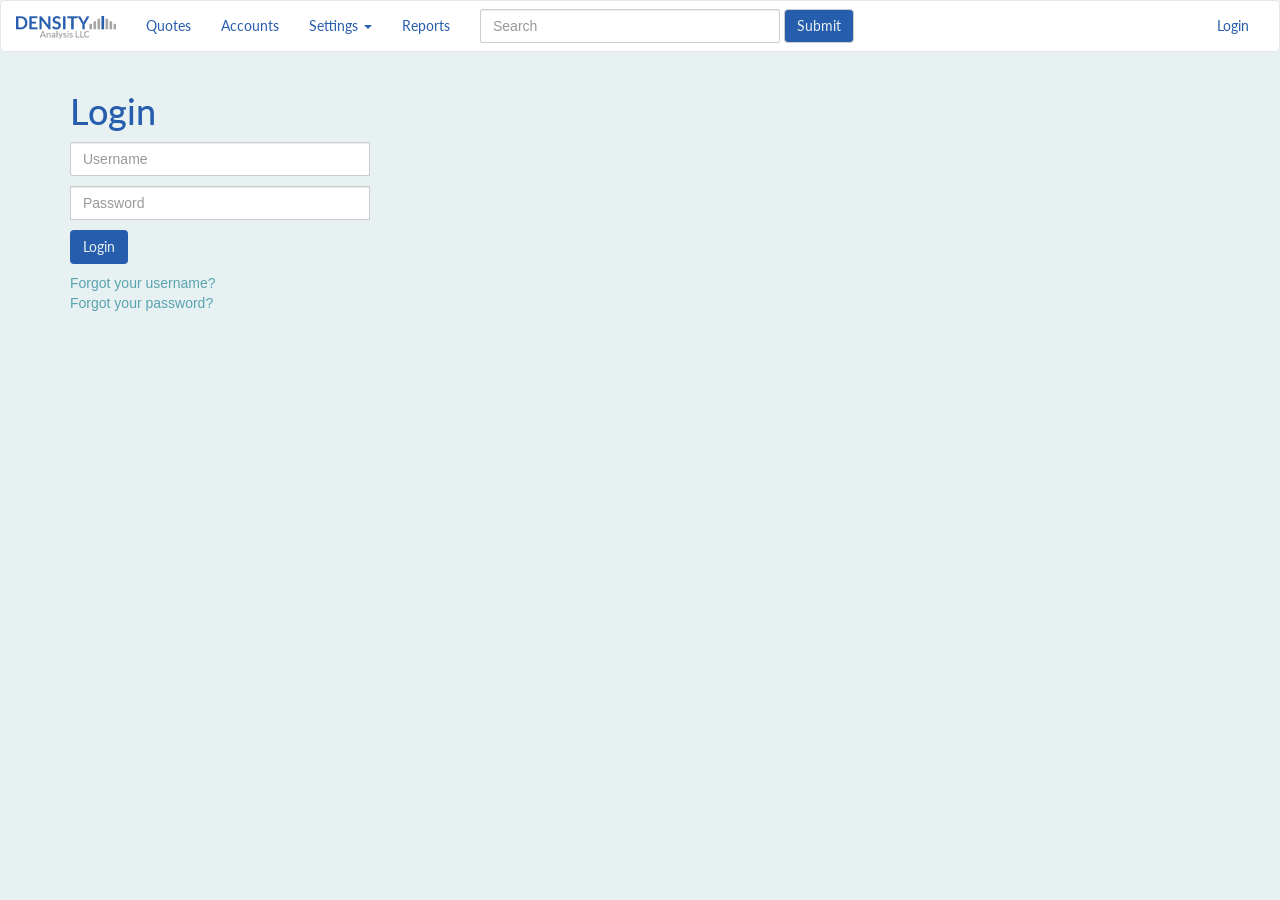
==== app/index.html @ 7e4b3286 "login form added" ====
<!DOCTYPE html>
<html>
<head>
  <title>Density - templates</title>
  <link rel="stylesheet" type="text/css" href="css/normalize.css">
  <link rel="stylesheet" type="text/css" href="css/main.css">
  <link rel="stylesheet" type="text/css" href="https://fonts.googleapis.com/css?family=Lato:400,700,900,300">
</head>
<body>

<!-- THIS IS YOUR NAVBAR -->

<nav class="navbar navbar-default">
  <div class="container-fluid">
    <!-- Brand and toggle get grouped for better mobile display -->
    <div class="navbar-header">
      <button type="button" class="navbar-toggle collapsed" data-toggle="collapse" data-target="#bs-example-navbar-collapse-1" aria-expanded="false">
        <span class="sr-only">Toggle navigation</span>
        <span class="icon-bar"></span>
        <span class="icon-bar"></span>
        <span class="icon-bar"></span>
      </button>
      <a class="navbar-brand" href="#"><img src="images/density-logo.png"></a>
    </div>

    <!-- Collect the nav links, forms, and other content for toggling -->
    <div class="collapse navbar-collapse" id="bs-example-navbar-collapse-1">
      <ul class="nav navbar-nav">
        <li><a href="/startquote/">Quotes</a></li>
        <li><a href="#">Accounts</a></li>
        <li class="dropdown">
          <a href="#" class="dropdown-toggle" data-toggle="dropdown" role="button" aria-haspopup="true" aria-expanded="false">Settings <span class="caret"></span></a>
          <ul class="dropdown-menu">
            <li><a href="/agency_select/">Agency Profiles</a></li>
            <li><a href="/carrier_select/">Carrier Profiles</a></li>
            <li class="divider"></li>
            <li><a href="/rate_select/0">Rate Tables</a></li>
            <li class="divider"></li>
            <li><a href="/state_select/">State Settings</a></li>
          </ul>
        </li>
        <li><a href="/reports/">Reports</a></li>
      </ul>
      <form class="navbar-form navbar-left" role="search">
        <div class="form-group">
          <input type="text" class="form-control" placeholder="Search">
        </div>
        <button type="submit" class="btn btn-default">Submit</button>
      </form>
      <ul class="nav navbar-nav navbar-right">
        <li><a href="/profile/"></a></li>
        <li><a href="/logout/">Login</a></li>
      </ul>
    </div><!-- /.navbar-collapse -->
  </div><!-- /.container-fluid -->
</nav>

<div class="container">

  <!-- LOGIN FORM -->
  <h1>Login</h1>
  <form class="input-group login">
    <input type="text" class="form-control" placeholder="Username">
    <input type="text" class="form-control" placeholder="Password">
    <button class="btn">Login</button>
    <br>
    <a href="/email_username/">Forgot your username?</a>
    <br>
    <a href="/password_reset/">Forgot your password?</a>
  </form>

</div>

  <script src="js/main.js"></script>
</body>
</html>
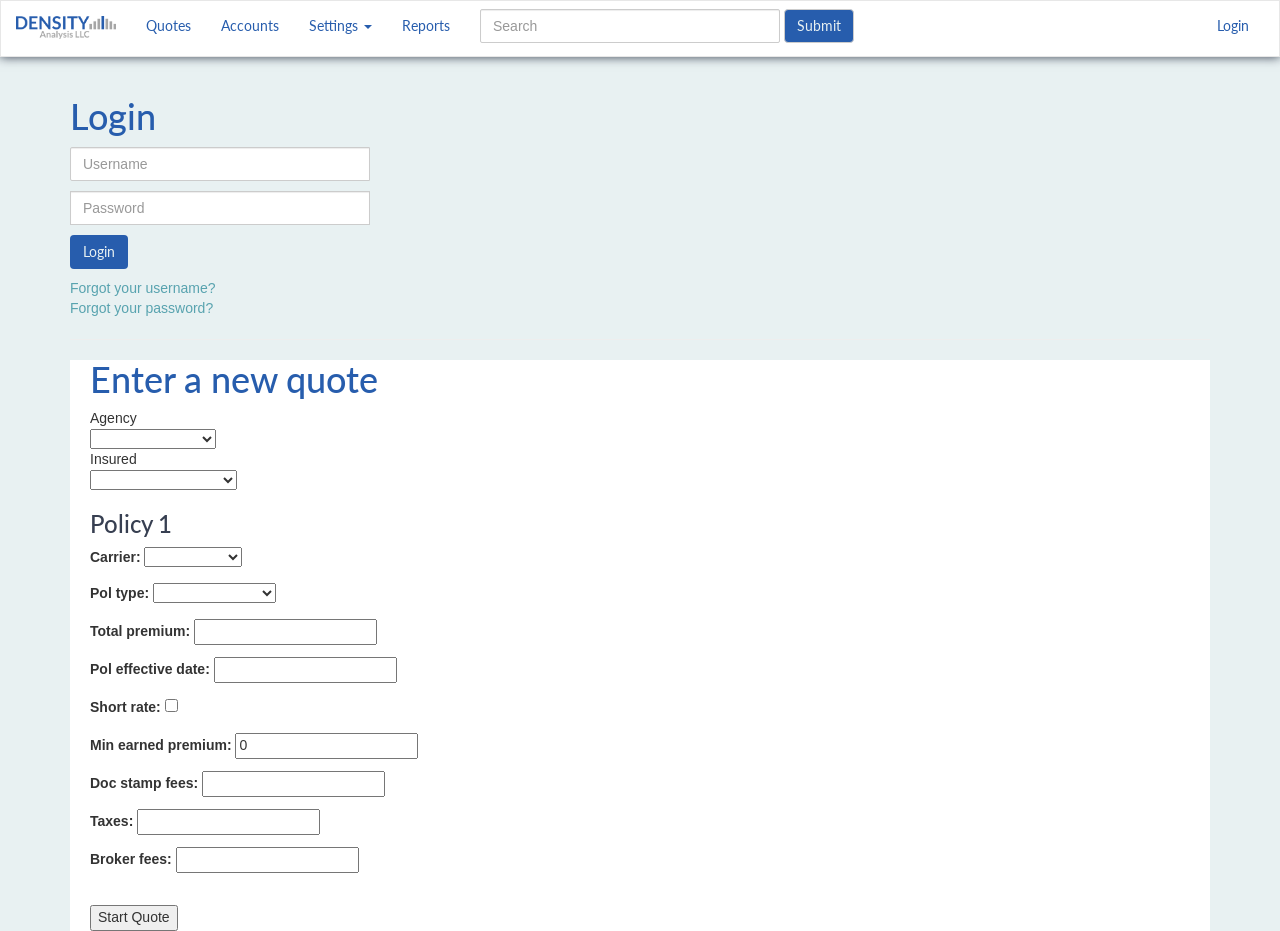
==== commit 7430cb2d: "working on new quote form" ====
--- a/app/index.html
+++ b/app/index.html
@@ -69,6 +69,62 @@
     <a href="/password_reset/">Forgot your password?</a>
   </form>
 
+  <hr>
+
+  <!-- NEW QUOTE FORM -->
+  <div class="form-background">
+    <h1>Enter a new quote</h1>
+<form method="POST" class="input-group new-quote">
+  <input type="hidden" name="csrfmiddlewaretoken" value="s3PNw1mniJVL12Qv9h6r1OoAvRdKr3mM" />
+
+  <div>
+    Agency
+    <br>
+    <select id="id_agency" name="agency" onchange="ajaxSearch();">
+      <option value="" selected="selected"></option>
+      <option value="1">ABC Insurance</option>
+      <option value="2">Albo&#39;s Insurance</option>
+    </select>
+  </div>
+
+  <div>
+    Insured
+    <br>
+    <select id="id_insured" name="insured">
+      <option value="" selected="selected"></option>
+      <option value="1">AAA Locksmith LLC</option>
+    </select>
+  </div>
+
+  <div>
+    <h3>Policy 1</h3>
+    <p><label for="id_carrier">Carrier:</label> 
+    <select id="id_carrier" name="carrier">
+    <option value="" selected="selected"></option>
+    <option value="1">Carrier ABC</option>
+    <option value="2">Carrier XYZ</option>
+  </select></p>
+<p><label for="id_pol_type">Pol type:</label> <select id="id_pol_type" name="pol_type">
+<option value="" selected="selected"></option>
+<option value="1">Cargo</option>
+<option value="2">Windstorm</option>
+<option value="3">Truckers Auto</option>
+<option value="4">General Liability</option>
+</select></p>
+<p><label for="id_total_premium">Total premium:</label> <input id="id_total_premium" name="total_premium" step="0.01" type="number" /></p>
+<p><label for="id_pol_effective_date">Pol effective date:</label> <input id="id_pol_effective_date" name="pol_effective_date" type="text" /></p>
+<p><label for="id_short_rate">Short rate:</label> <input id="id_short_rate" name="short_rate" type="checkbox" /></p>
+<p><label for="id_min_earned_premium">Min earned premium:</label> <input id="id_min_earned_premium" name="min_earned_premium" step="0.01" type="number" value="0" /></p>
+<p><label for="id_doc_stamp_fees">Doc stamp fees:</label> <input id="id_doc_stamp_fees" name="doc_stamp_fees" step="0.01" type="number" /></p>
+<p><label for="id_taxes">Taxes:</label> <input id="id_taxes" name="taxes" step="0.01" type="number" /></p>
+<p><label for="id_broker_fees">Broker fees:</label> <input id="id_broker_fees" name="broker_fees" step="0.01" type="number" /></p>
+  </div>
+  <br>
+  <div>
+    <input type="submit" name="start_quote" id="submit" value="Start Quote" >
+  </div>
+</form>
+  </div>
 </div>
 
   <script src="js/main.js"></script>
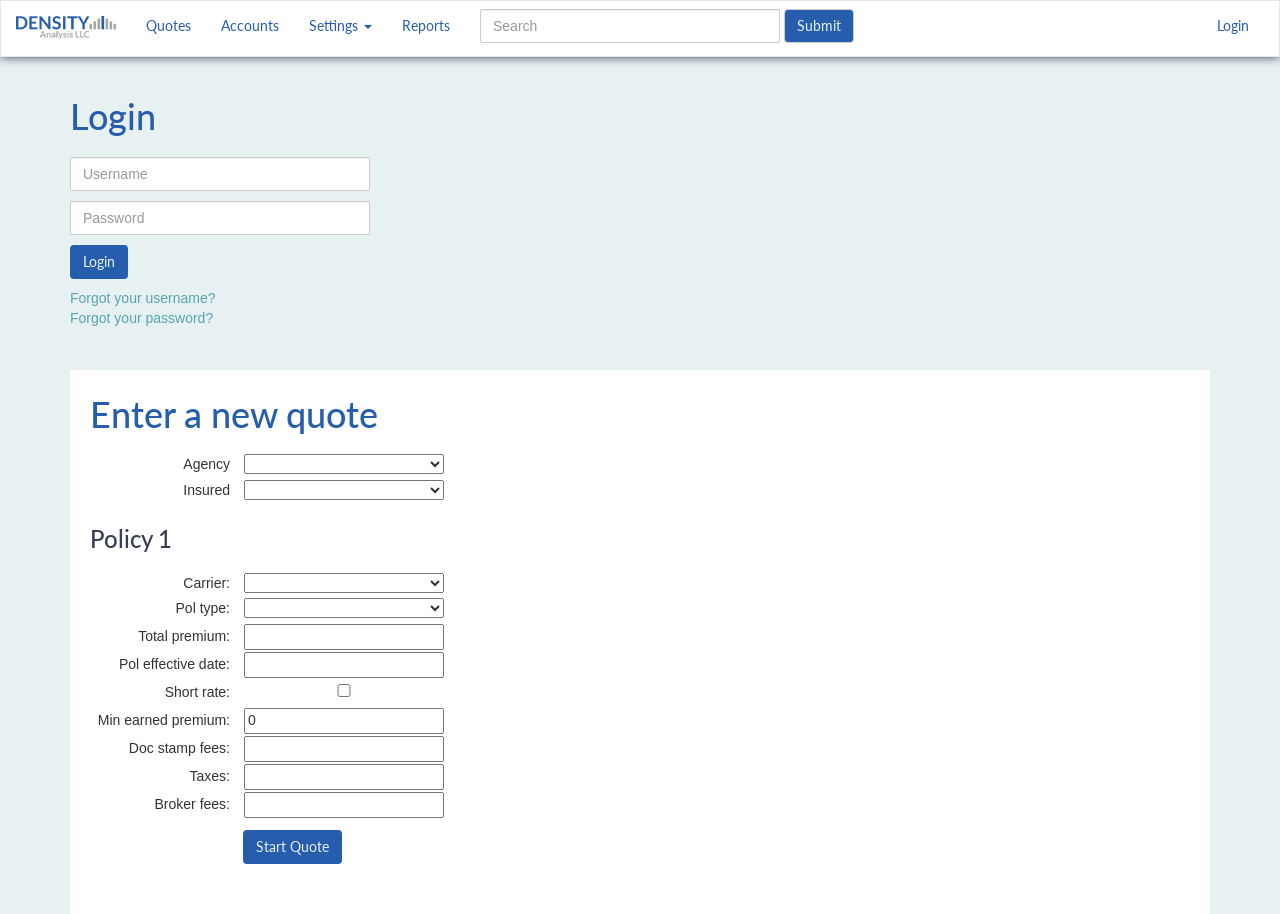
==== commit 801c29de: "new quote form added" ====
--- a/app/index.html
+++ b/app/index.html
@@ -73,59 +73,78 @@
 
   <!-- NEW QUOTE FORM -->
   <div class="form-background">
+
     <h1>Enter a new quote</h1>
-<form method="POST" class="input-group new-quote">
-  <input type="hidden" name="csrfmiddlewaretoken" value="s3PNw1mniJVL12Qv9h6r1OoAvRdKr3mM" />
 
-  <div>
-    Agency
-    <br>
-    <select id="id_agency" name="agency" onchange="ajaxSearch();">
-      <option value="" selected="selected"></option>
-      <option value="1">ABC Insurance</option>
-      <option value="2">Albo&#39;s Insurance</option>
-    </select>
-  </div>
+    <form method="POST" class="input-group new-quote">
 
-  <div>
-    Insured
-    <br>
-    <select id="id_insured" name="insured">
-      <option value="" selected="selected"></option>
-      <option value="1">AAA Locksmith LLC</option>
-    </select>
-  </div>
+      <div class="form-inputs">
 
-  <div>
-    <h3>Policy 1</h3>
-    <p><label for="id_carrier">Carrier:</label> 
-    <select id="id_carrier" name="carrier">
-    <option value="" selected="selected"></option>
-    <option value="1">Carrier ABC</option>
-    <option value="2">Carrier XYZ</option>
-  </select></p>
-<p><label for="id_pol_type">Pol type:</label> <select id="id_pol_type" name="pol_type">
-<option value="" selected="selected"></option>
-<option value="1">Cargo</option>
-<option value="2">Windstorm</option>
-<option value="3">Truckers Auto</option>
-<option value="4">General Liability</option>
-</select></p>
-<p><label for="id_total_premium">Total premium:</label> <input id="id_total_premium" name="total_premium" step="0.01" type="number" /></p>
-<p><label for="id_pol_effective_date">Pol effective date:</label> <input id="id_pol_effective_date" name="pol_effective_date" type="text" /></p>
-<p><label for="id_short_rate">Short rate:</label> <input id="id_short_rate" name="short_rate" type="checkbox" /></p>
-<p><label for="id_min_earned_premium">Min earned premium:</label> <input id="id_min_earned_premium" name="min_earned_premium" step="0.01" type="number" value="0" /></p>
-<p><label for="id_doc_stamp_fees">Doc stamp fees:</label> <input id="id_doc_stamp_fees" name="doc_stamp_fees" step="0.01" type="number" /></p>
-<p><label for="id_taxes">Taxes:</label> <input id="id_taxes" name="taxes" step="0.01" type="number" /></p>
-<p><label for="id_broker_fees">Broker fees:</label> <input id="id_broker_fees" name="broker_fees" step="0.01" type="number" /></p>
-  </div>
-  <br>
-  <div>
-    <input type="submit" name="start_quote" id="submit" value="Start Quote" >
-  </div>
-</form>
-  </div>
-</div>
+      <input type="hidden" name="csrfmiddlewaretoken" value="s3PNw1mniJVL12Qv9h6r1OoAvRdKr3mM" />
+
+      <label for="id_agency" class="input-left">Agency</label>
+      <select id="id_agency" name="agency" onchange="ajaxSearch();" class="input-right">
+        <option value="" selected="selected"></option>
+        <option value="1">ABC Insurance</option>
+        <option value="2">Albo&#39;s Insurance</option>
+      </select>
+
+      <label for="id_insured" class="input-left">Insured</label>
+      <select id="id_insured" name="insured" class="input-right">
+        <option value="" selected="selected"></option>
+        <option value="1">AAA Locksmith LLC</option>
+      </select>
+
+        <h3>Policy 1</h3>
+
+        <label for="id_carrier" class="input-left">Carrier:</label>
+        <select id="id_carrier" name="carrier" class="input-right">
+          <option value="" selected="selected"></option>
+          <option value="1">Carrier ABC</option>
+          <option value="2">Carrier XYZ</option>
+        </select>
+
+        <label for="id_pol_type" class="input-left">Pol type:</label>
+        <select id="id_pol_type" name="pol_type" class="input-right">
+          <option value="" selected="selected"></option>
+          <option value="1">Cargo</option>
+          <option value="2">Windstorm</option>
+          <option value="3">Truckers Auto</option>
+          <option value="4">General Liability</option>
+        </select>
+
+        <label for="id_total_premium" class="input-left">Total premium:</label>
+        <input id="id_total_premium" name="total_premium" step="0.01" type="number" class="input-right"/>
+
+        <label for="id_pol_effective_date" class="input-left">Pol effective date:</label> 
+        <input id="id_pol_effective_date" name="pol_effective_date" type="text" class="input-right"/>
+
+        <label for="id_short_rate" class="input-left">Short rate:</label> 
+        <input id="id_short_rate" name="short_rate" type="checkbox" class="input-right"/>
+
+        <label for="id_min_earned_premium" class="input-left">Min earned premium:</label> 
+        <input id="id_min_earned_premium" name="min_earned_premium" step="0.01" type="number" value="0" class="input-right"/>
+
+        <label for="id_doc_stamp_fees" class="input-left">Doc stamp fees:</label> 
+        <input id="id_doc_stamp_fees" name="doc_stamp_fees" step="0.01" type="number" class="input-right"/>
+
+        <label for="id_taxes" class="input-left">Taxes:</label> 
+        <input id="id_taxes" name="taxes" step="0.01" type="number" class="input-right"/> 
+
+        <label for="id_broker_fees" class="input-left">Broker fees:</label> 
+        <input id="id_broker_fees" name="broker_fees" step="0.01" type="number" class="input-right"/> 
+
+      </div>
+
+      <div class="form-submit">
+        <button type="submit" name="start_quote" id="submit" class="btn">Start Quote</button>
+      </div>
+
+    </form> <!-- NEW QUOTE FORM -->
+
+  </div> <!-- FORM BACKGROUND -->
+
+</div> <!-- CONTAINER -->
 
   <script src="js/main.js"></script>
 </body>
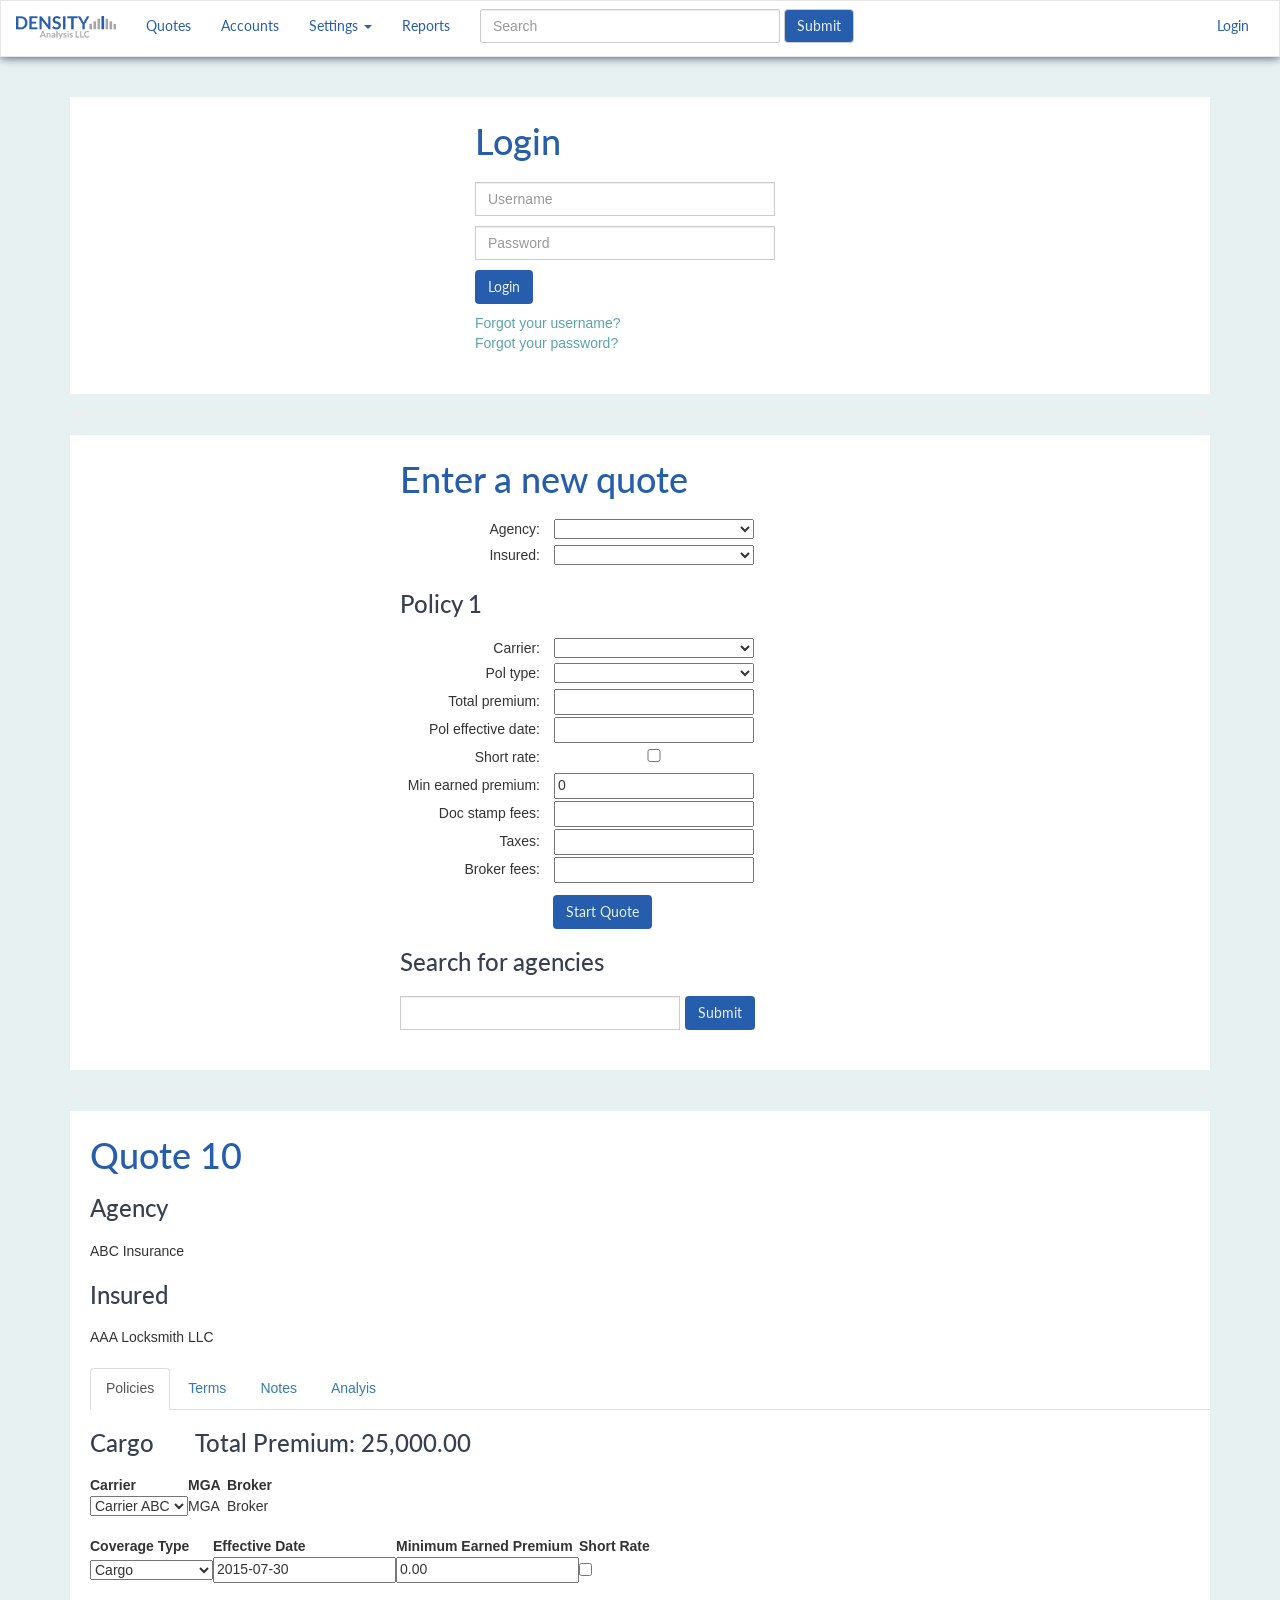
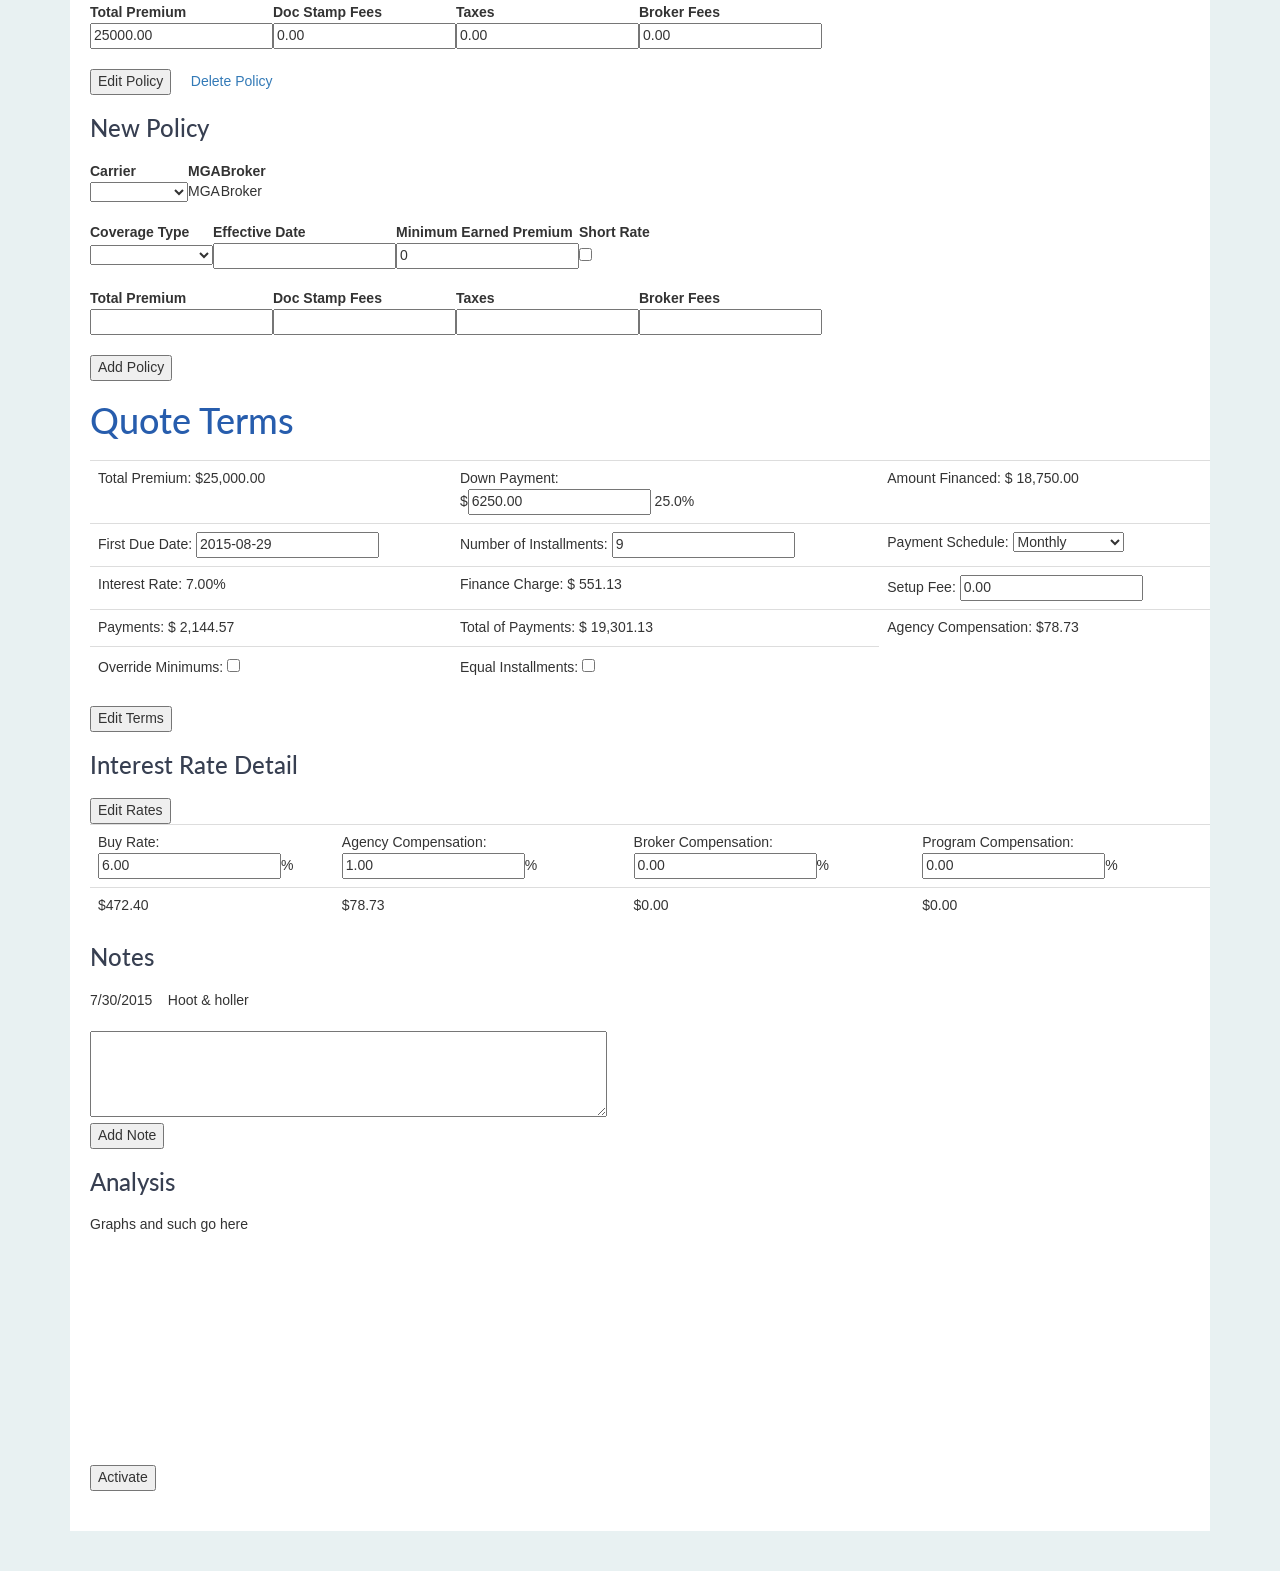
==== commit 796ca496: "working on refactoring Quote Terms" ====
--- a/app/index.html
+++ b/app/index.html
@@ -58,38 +58,40 @@
 <div class="container">
 
   <!-- LOGIN FORM -->
-  <h1>Login</h1>
-  <form class="input-group login">
-    <input type="text" class="form-control" placeholder="Username">
-    <input type="text" class="form-control" placeholder="Password">
-    <button class="btn">Login</button>
-    <br>
-    <a href="/email_username/">Forgot your username?</a>
-    <br>
-    <a href="/password_reset/">Forgot your password?</a>
-  </form>
-
-  <hr>
+  <div class="form-background">
+    <form class="input-group login">
+      <h1>Login</h1>
+      <input type="text" class="form-control" placeholder="Username">
+      <input type="text" class="form-control" placeholder="Password">
+      <button class="btn">Login</button>
+      <br>
+      <a href="/email_username/">Forgot your username?</a>
+      <br>
+      <a href="/password_reset/">Forgot your password?</a>
+    </form>
+  </div>
+
+  <hr> <!-- this is seperating each template -->
 
   <!-- NEW QUOTE FORM -->
   <div class="form-background">
 
-    <h1>Enter a new quote</h1>
-
     <form method="POST" class="input-group new-quote">
 
+      <h1>Enter a new quote</h1>
+
       <div class="form-inputs">
 
       <input type="hidden" name="csrfmiddlewaretoken" value="s3PNw1mniJVL12Qv9h6r1OoAvRdKr3mM" />
 
-      <label for="id_agency" class="input-left">Agency</label>
+      <label for="id_agency" class="input-left">Agency:</label>
       <select id="id_agency" name="agency" onchange="ajaxSearch();" class="input-right">
         <option value="" selected="selected"></option>
         <option value="1">ABC Insurance</option>
         <option value="2">Albo&#39;s Insurance</option>
       </select>
 
-      <label for="id_insured" class="input-left">Insured</label>
+      <label for="id_insured" class="input-left">Insured:</label>
       <select id="id_insured" name="insured" class="input-right">
         <option value="" selected="selected"></option>
         <option value="1">AAA Locksmith LLC</option>
@@ -140,10 +142,297 @@
         <button type="submit" name="start_quote" id="submit" class="btn">Start Quote</button>
       </div>
 
+      <h3>Search for agencies</h3>
+
+      <input type="text" name="search" id="txtSearch" onkeyup="searchOpen()" class="form-control"/>
+      <button type="submit" class="btn">Submit</button>
+
     </form> <!-- NEW QUOTE FORM -->
 
   </div> <!-- FORM BACKGROUND -->
 
+  <hr> <!-- this is seperating each template -->
+
+  <!-- QUOTE TERMS -->
+  <div class="form-background">
+    <h1>Quote 10</h1>
+
+    <h3>Agency</h3>
+    ABC Insurance
+
+    <h3>Insured</h3>
+    AAA Locksmith LLC
+    <br>
+    <br>
+
+    <ul class="nav nav-tabs">
+      <li role="presentation" class="active"><a href="#policies">Policies</a></li>
+      <li role="presentation"><a href="#terms">Terms</a></li>
+      <li role="presentation"><a href="#notes">Notes</a></li>
+      <li role="presentation"><a href="#analysis">Analyis</a></li>
+    </ul>
+
+    <div id="tabs">
+      <div id="policies">
+        <div id="accordion">
+          <h3> Cargo &nbsp &nbsp &nbsp Total Premium: 25,000.00 </h3>
+            <div>
+              <form method="POST">
+                <table>
+                  <tr>
+                    <input type="hidden" name="csrfmiddlewaretoken" value="s3PNw1mniJVL12Qv9h6r1OoAvRdKr3mM" />
+                    <th> Carrier </th>
+                    <th> MGA </th>
+                    <th> Broker </th>
+                  </tr>
+                  <tr>
+                    <td>
+                      <select id="id_carrier" name="carrier">
+                        <option value=""></option>  
+                        <option value="1" selected="selected">Carrier ABC</option>
+                        <option value="2">Carrier XYZ</option>
+                      </select>
+                    </td>
+                    <td>MGA &nbsp </td>
+                    <td>Broker</td>
+                  </tr>
+                </table>
+                <br>
+                <table>
+                  <tr>
+                    <th> Coverage Type </th>
+                    <th> Effective Date </th>
+                    <th> Minimum Earned Premium </th>
+                    <th> Short Rate </th>
+                  </tr>
+                  <tr>
+                    <td><select id="id_pol_type" name="pol_type">
+<option value=""></option>
+<option value="1" selected="selected">Cargo</option>
+<option value="2">Windstorm</option>
+<option value="3">Truckers Auto</option>
+<option value="4">General Liability</option>
+</select></td>
+                    <td><input id="id_pol_effective_date" name="pol_effective_date" type="text" value="2015-07-30" /></td>
+                    <td><input id="id_min_earned_premium" name="min_earned_premium" step="0.01" type="number" value="0.00" /></td>
+                    <td><input id="id_short_rate" name="short_rate" type="checkbox" /></td>
+                  </tr>
+                </table>
+                <br>
+                <table>
+                  <tr>
+                    <th> Total Premium </th>
+                    <th> Doc Stamp Fees </th>
+                    <th> Taxes </th>
+                    <th> Broker Fees </th>
+                    <th></th>
+                    <th></th>
+                  </tr> <!--
+                  <tr>
+                    <td><input type='input' name='total_premium' value='25,000.00' /></td>
+                    <td><input type='input' name='doc_stamp_fees' value='0.00' /></td>
+                    <td><input type='input' name='taxes' value='0.00' /></td>
+                    <td><input type='input' name='broker_fees' value='0.00' /></td>
+                  </tr> -->
+                  <tr>
+                    <td><input id="id_total_premium" name="total_premium" step="0.01" type="number" value="25000.00" /></td>
+                    <td><input id="id_doc_stamp_fees" name="doc_stamp_fees" step="0.01" type="number" value="0.00" /></td>
+                    <td><input id="id_taxes" name="taxes" step="0.01" type="number" value="0.00" /></td>
+                    <td><input id="id_broker_fees" name="broker_fees" step="0.01" type="number" value="0.00" /></td>
+                  </tr>
+                </table>
+                <br>
+                <table>
+                  <tr>
+                    <td><input type="hidden" name="current_policy" id="current_policy" value="12" /></td>
+                    <td><input type="submit" name="submit" value="Edit Policy" /></td>
+                    <td> &nbsp &nbsp &nbsp </td>
+                  <td><a href="% url "policy_delete" item_id=policy.id %">Delete Policy</a></td>
+                  </tr>
+                </table>
+                </form>
+                </div>
+                
+              
+            
+          
+        
+      
+
+      <h3> New Policy </h3>
+      <div>
+      <form method="POST">
+      <table>
+        <tr>
+          <input type="hidden" name="csrfmiddlewaretoken" value="s3PNw1mniJVL12Qv9h6r1OoAvRdKr3mM" />
+          <th> Carrier </th>
+          <th> MGA </th>
+          <th> Broker </th>
+        </tr>
+        <tr>
+          <td><select id="id_carrier" name="carrier">
+<option value="" selected="selected"></option>
+<option value="1">Carrier ABC</option>
+<option value="2">Carrier XYZ</option>
+</select></td>
+          <td>MGA</td>
+          <td>Broker</td>
+        </tr>
+      </table>
+      <br>
+      <table>
+        <tr>
+          <th> Coverage Type </th>
+          <th> Effective Date </th>
+          <th> Minimum Earned Premium </th>
+          <th> Short Rate </th> 
+        </tr>
+        <tr>
+          <td><select id="id_pol_type" name="pol_type">
+<option value="" selected="selected"></option>
+<option value="1">Cargo</option>
+<option value="2">Windstorm</option>
+<option value="3">Truckers Auto</option>
+<option value="4">General Liability</option>
+</select></td>
+          <td><input id="id_pol_effective_date" name="pol_effective_date" type="text" /></td> <!-- Needs class 'hasDatePicker' -->
+          <td><input id="id_min_earned_premium" name="min_earned_premium" step="0.01" type="number" value="0" /></td>
+          <td><input id="id_short_rate" name="short_rate" type="checkbox" /></td>
+        </tr>
+      </table>
+      <br>
+      <table>
+        <tr>
+          <th> Total Premium </th>
+          <th> Doc Stamp Fees </th>
+          <th> Taxes </th>
+          <th> Broker Fees </th>
+        </tr>
+        <tr>
+          <td><input id="id_total_premium" name="total_premium" step="0.01" type="number" /></td>
+          <td><input id="id_doc_stamp_fees" name="doc_stamp_fees" step="0.01" type="number" /></td>
+          <td><input id="id_taxes" name="taxes" step="0.01" type="number" /></td>
+          <td><input id="id_broker_fees" name="broker_fees" step="0.01" type="number" /></td>
+        </tr>
+      </table>
+      <br>
+      <table>
+        <tr>
+          <td></td>
+          <td><input type="submit" name="submit" value="Add Policy" /></td>
+        </tr>
+      </table>
+      </form>
+      </div>
+    </div>
+  </div>
+  
+  <div id="terms">
+    <h1>Quote Terms</h1>
+    <form method="POST">
+    <input type="hidden" name="csrfmiddlewaretoken" value="s3PNw1mniJVL12Qv9h6r1OoAvRdKr3mM" />
+    <table id="quote" class="table">
+      <tr>
+        <td>Total Premium: $25,000.00</td>
+        <td>Down Payment: <br> $<input id="id_default_dp" name="default_dp" step="0.01" type="number" value="6250.00" /> 25.0%</td>
+        <td>Amount Financed: $ 18,750.00</td>
+      </tr>
+      <tr>
+        <td>First Due Date: <input id="id_first_due_date" name="first_due_date" type="text" value="2015-08-29" /></td>
+        <td>Number of Installments: <input id="id_num_of_install" min="0" name="num_of_install" type="number" value="9" /></td>
+        <td>Payment Schedule: <select id="id_payment_schedule" name="payment_schedule">
+<option value="Monthly" selected="selected">Monthly</option>
+<option value="Quarterly">Quarterly</option>
+<option value="Semi-annually">Semi-annually</option>
+</select></td>
+      </tr>
+      <tr>
+        <td>Interest Rate: 7.00% </td>
+        <td>Finance Charge: $ 551.13</td>
+        <td>Setup Fee: <input id="id_setup_fee" name="setup_fee" step="0.01" type="number" value="0.00" /></td>
+      </tr>
+      <tr>
+        <td>Payments: $ 2,144.57</td>
+        <td>Total of Payments: $ 19,301.13</td>
+        <td>Agency Compensation: $78.73</td>
+      </tr>
+      <tr>
+        <td>Override Minimums: <input id="id_override_mep" name="override_mep" type="checkbox" /></td>
+        <td>Equal Installments: <input id="id_equal_payments" name="equal_payments" type="checkbox" /></td>
+      </tr>
+    </table>
+    <input type="submit" name="submit" value="Edit Terms" />
+    </form>
+    
+    <h3>Interest Rate Detail</h3>
+    <div id="rateAccordion">  <!-- -->
+      <table id="rates" class="table">
+        <form method="POST">
+        <input type="hidden" name="csrfmiddlewaretoken" value="s3PNw1mniJVL12Qv9h6r1OoAvRdKr3mM" />
+        <tr>
+          <td>Buy Rate: <input id="id_buy_rate" name="buy_rate" step="0.01" type="number" value="6.00" />%</td>
+          <td>Agency Compensation: <input id="id_agency_comp" name="agency_comp" step="0.01" type="number" value="1.00" />%</td>
+          <td>Broker Compensation: <input id="id_broker_comp" name="broker_comp" step="0.01" type="number" value="0.00" />%</td>
+          <td>Program Compensation: <input id="id_program_comp" name="program_comp" step="0.01" type="number" value="0.00" />%</td>
+        </tr>
+        <tr>
+          <td>$472.40</td>
+          <td>$78.73</td>
+          <td>$0.00</td>
+          <td>$0.00</td>
+        </tr>
+      <input type="submit" name="submit" value="Edit Rates" />
+      </form>
+      </table>
+    </div>
+  </div>
+
+  <div id="notes">
+    <h3>Notes</h3>
+    <form method="POST">
+    <input type="hidden" name="csrfmiddlewaretoken" value="s3PNw1mniJVL12Qv9h6r1OoAvRdKr3mM" />
+    <table>
+      
+        <tr>
+          <td> 7/30/2015 &nbsp &nbsp </td>
+          <td> Hoot &amp; holler </td>
+      <!-- Order these by time, only show date unless created today -->
+        </tr>
+      
+      <tr><td><input type="hidden" name="quote" id="quote" value="10" /></td></tr>
+    </table>
+    
+    <br>
+    <textarea id="note" name="note" cols="60" rows="4"></textarea>
+    <br>
+    
+    <input type="submit" name="submit" id="submit" value="Add Note" >
+    </form>
+  </div>
+  
+  <div id="analysis">
+    <h3>Analysis</h3>
+    <p>Graphs and such go here</p>
+    
+    <div style="height:200px;">
+      <div id="curve_chart"></div>
+      <div id="gauge_div"></div>
+      <!-- Try putting the JavaScript to create it below here so it can load
+        after the rest is loaded-->
+    </div>
+  </div>
+</div>
+
+<br>
+
+<div>
+  <form method="POST">
+    <input type="hidden" name="csrfmiddlewaretoken" value="s3PNw1mniJVL12Qv9h6r1OoAvRdKr3mM" />
+    <input type="submit" name="submit" value="Activate" />
+  </form>
+</div>
+
+</div> <!--"QUOTE TERMS -->
 </div> <!-- CONTAINER -->
 
   <script src="js/main.js"></script>
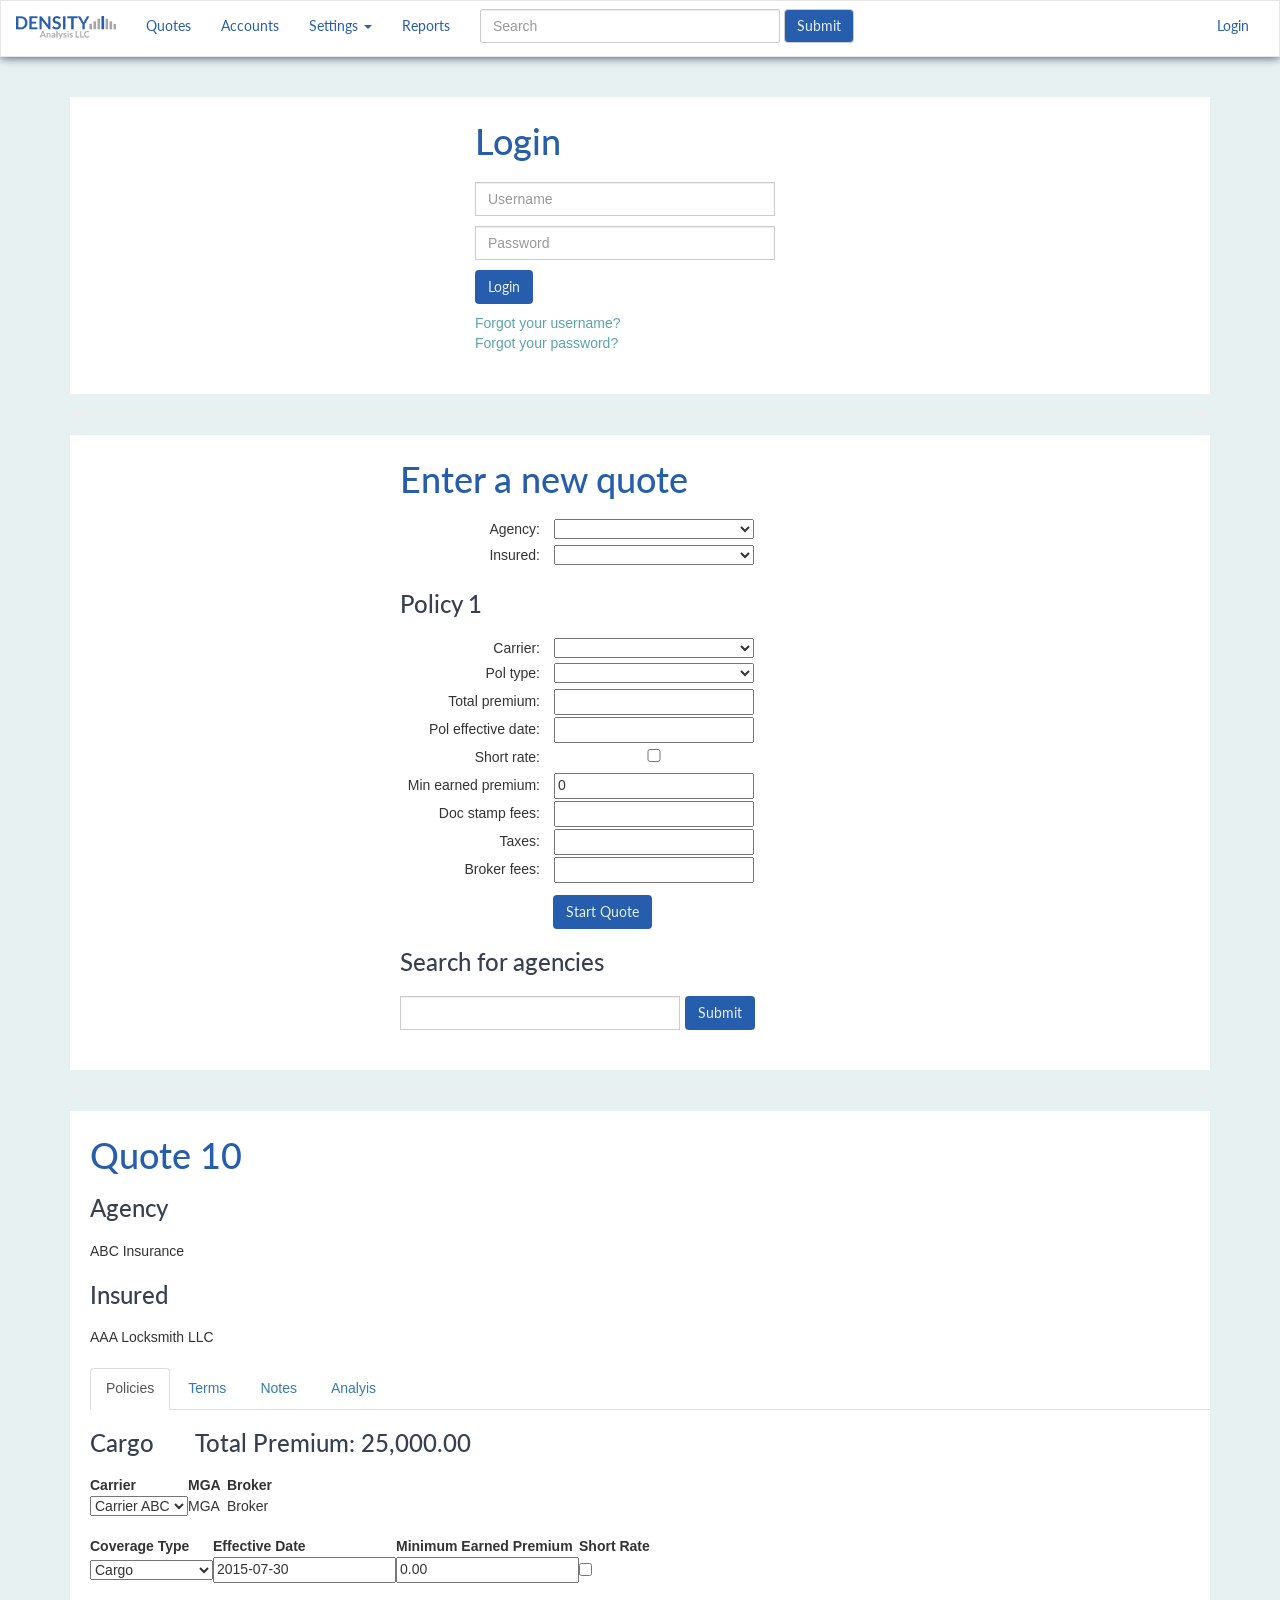
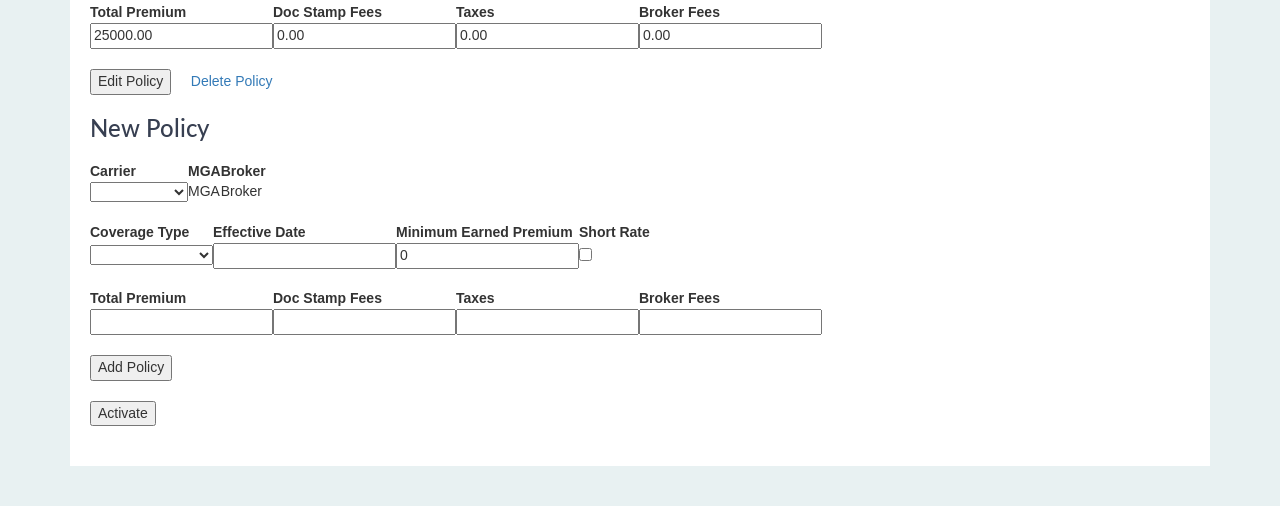
==== commit 709cf736: "tabs work on quote terms" ====
--- a/app/index.html
+++ b/app/index.html
@@ -149,12 +149,12 @@
 
     </form> <!-- NEW QUOTE FORM -->
 
-  </div> <!-- FORM BACKGROUND -->
+  </div> <!-- FORM BACKGROUND (NEW QUOTE FORM)-->
 
   <hr> <!-- this is seperating each template -->
 
   <!-- QUOTE TERMS -->
-  <div class="form-background">
+  <div id="quote-terms" class="form-background">
     <h1>Quote 10</h1>
 
     <h3>Agency</h3>
@@ -165,274 +165,282 @@
     <br>
     <br>
 
-    <ul class="nav nav-tabs">
-      <li role="presentation" class="active"><a href="#policies">Policies</a></li>
-      <li role="presentation"><a href="#terms">Terms</a></li>
-      <li role="presentation"><a href="#notes">Notes</a></li>
-      <li role="presentation"><a href="#analysis">Analyis</a></li>
-    </ul>
-
-    <div id="tabs">
-      <div id="policies">
-        <div id="accordion">
+    <div class="quote-terms">
+      <ul class="nav nav-tabs">
+        <li role="presentation" class="tab-policies active"><a href="#quote-terms">Policies</a></li>
+        <li role="presentation" class="tab-terms"><a href="#quote-terms">Terms</a></li>
+        <li role="presentation" class="tab-notes"><a href="#quote-terms">Notes</a></li>
+        <li role="presentation" class="tab-analysis"><a href="#quote-terms">Analyis</a></li>
+      </ul>
+
+      <div id="tabs">
+        <!-- TAB-POLICIES -->
+        <div id="policies">
+
           <h3> Cargo &nbsp &nbsp &nbsp Total Premium: 25,000.00 </h3>
-            <div>
+
+          <div>
+            <form method="POST">
+              <table>
+                <tr>
+                  <input type="hidden" name="csrfmiddlewaretoken" value="s3PNw1mniJVL12Qv9h6r1OoAvRdKr3mM" />
+                  <th> Carrier </th>
+                  <th> MGA </th>
+                  <th> Broker </th>
+                </tr>
+                <tr>
+                  <td>
+                    <select id="" name="carrier">
+                      <option value=""></option>  
+                      <option value="1" selected="selected">Carrier ABC</option>
+                      <option value="2">Carrier XYZ</option>
+                    </select>
+                  </td>
+                  <td>MGA &nbsp </td>
+                  <td>Broker</td>
+                </tr>
+              </table>
+              <br>
+              <table>
+                <tr>
+                  <th> Coverage Type </th>
+                  <th> Effective Date </th>
+                  <th> Minimum Earned Premium </th>
+                  <th> Short Rate </th>
+                </tr>
+                <tr>
+                  <td>
+                    <select id="" name="pol_type">
+                      <option value=""></option>
+                      <option value="1" selected="selected">Cargo</option>
+                      <option value="2">Windstorm</option>
+                      <option value="3">Truckers Auto</option>
+                      <option value="4">General Liability</option>
+                    </select>
+                  </td>
+                  <td><input id="" name="pol_effective_date" type="text" value="2015-07-30" /></td>
+                  <td><input id="" name="min_earned_premium" step="0.01" type="number" value="0.00" /></td>
+                  <td><input id="" name="short_rate" type="checkbox" /></td>
+                </tr>
+              </table>
+              <br>
+              <table>
+                <tr>
+                  <th> Total Premium </th>
+                  <th> Doc Stamp Fees </th>
+                  <th> Taxes </th>
+                  <th> Broker Fees </th>
+                  <th></th>
+                  <th></th>
+                </tr> <!--
+                <tr>
+                  <td><input type='input' name='total_premium' value='25,000.00' /></td>
+                  <td><input type='input' name='doc_stamp_fees' value='0.00' /></td>
+                  <td><input type='input' name='taxes' value='0.00' /></td>
+                  <td><input type='input' name='broker_fees' value='0.00' /></td>
+                </tr> -->
+                <tr>
+                  <td><input id="" name="total_premium" step="0.01" type="number" value="25000.00" /></td>
+                  <td><input id="" name="doc_stamp_fees" step="0.01" type="number" value="0.00" /></td>
+                  <td><input id="" name="taxes" step="0.01" type="number" value="0.00" /></td>
+                  <td><input id="" name="broker_fees" step="0.01" type="number" value="0.00" /></td>
+                </tr>
+              </table>
+              <br>
+              <table>
+                <tr>
+                  <td><input type="hidden" name="current_policy" id="current_policy" value="12" /></td>
+                  <td><input type="submit" name="submit" value="Edit Policy" /></td>
+                  <td> &nbsp &nbsp &nbsp </td>
+                  <td><a href="">Delete Policy</a></td>
+                </tr>
+              </table>
+            </form>
+          </div>
+                
+          <h3> New Policy </h3>
+
+          <div>
+            <form method="POST">
+              <table>
+                <tr>
+                  <input type="hidden" name="csrfmiddlewaretoken" value="s3PNw1mniJVL12Qv9h6r1OoAvRdKr3mM" />
+                  <th> Carrier </th>
+                  <th> MGA </th>
+                  <th> Broker </th>
+                </tr>
+                <tr>
+                  <td>
+                    <select id="" name="carrier">
+                      <option value="" selected="selected"></option>
+                      <option value="1">Carrier ABC</option>
+                      <option value="2">Carrier XYZ</option>
+                    </select>
+                  </td>
+                  <td>MGA</td>
+                  <td>Broker</td>
+                </tr>
+              </table>
+              <br>
+              <table>
+                <tr>
+                  <th> Coverage Type </th>
+                  <th> Effective Date </th>
+                  <th> Minimum Earned Premium </th>
+                  <th> Short Rate </th> 
+                </tr>
+                <tr>
+                  <td>
+                    <select id="" name="pol_type">
+                      <option value="" selected="selected"></option>
+                      <option value="1">Cargo</option>
+                      <option value="2">Windstorm</option>
+                      <option value="3">Truckers Auto</option>
+                      <option value="4">General Liability</option>
+                    </select>
+                  </td>
+                  <td><input id="" name="pol_effective_date" type="text" /></td> <!-- Needs class 'hasDatePicker' -->
+                  <td><input id="" name="min_earned_premium" step="0.01" type="number" value="0" /></td>
+                  <td><input id="" name="short_rate" type="checkbox" /></td>
+                </tr>
+              </table>
+              <br>
+              <table>
+                <tr>
+                  <th> Total Premium </th>
+                  <th> Doc Stamp Fees </th>
+                  <th> Taxes </th>
+                  <th> Broker Fees </th>
+                </tr>
+                <tr>
+                  <td><input id="" name="total_premium" step="0.01" type="number" /></td>
+                  <td><input id="" name="doc_stamp_fees" step="0.01" type="number" /></td>
+                  <td><input id="" name="taxes" step="0.01" type="number" /></td>
+                  <td><input id="" name="broker_fees" step="0.01" type="number" /></td>
+                </tr>
+              </table>
+              <br>
+              <table>
+                <tr>
+                  <td></td>
+                  <td><input type="submit" name="submit" value="Add Policy" /></td>
+                </tr>
+              </table>
+            </form>
+          </div>
+
+        </div> <!-- TAB-POLICIES -->
+    
+        <!-- TAB-TERMS -->
+        <div id="terms" class="hidden">
+          <h1>Quote Terms</h1>
+          <form method="POST">
+            <input type="hidden" name="csrfmiddlewaretoken" value="s3PNw1mniJVL12Qv9h6r1OoAvRdKr3mM" />
+            <table id="quote" class="table">
+              <tr>
+                <td>Total Premium: $25,000.00</td>
+                <td>Down Payment: <br> $<input id="" name="default_dp" step="0.01" type="number" value="6250.00" /> 25.0%</td>
+                <td>Amount Financed: $ 18,750.00</td>
+              </tr>
+              <tr>
+                <td>First Due Date: <input id="" name="first_due_date" type="text" value="2015-08-29" /></td>
+                <td>Number of Installments: <input id="" min="0" name="num_of_install" type="number" value="9" /></td>
+                <td>Payment Schedule: 
+                  <select id="" name="payment_schedule">
+                    <option value="Monthly" selected="selected">Monthly</option>
+                    <option value="Quarterly">Quarterly</option>
+                    <option value="Semi-annually">Semi-annually</option>
+                  </select>
+                </td>
+              </tr>
+              <tr>
+                <td>Interest Rate: 7.00% </td>
+                <td>Finance Charge: $ 551.13</td>
+                <td>Setup Fee: <input id="" name="setup_fee" step="0.01" type="number" value="0.00" /></td>
+              </tr>
+              <tr>
+                <td>Payments: $ 2,144.57</td>
+                <td>Total of Payments: $ 19,301.13</td>
+                <td>Agency Compensation: $78.73</td>
+              </tr>
+              <tr>
+                <td>Override Minimums: <input id="" name="override_mep" type="checkbox" /></td>
+                <td>Equal Installments: <input id="" name="equal_payments" type="checkbox" /></td>
+              </tr>
+            </table>
+            <input type="submit" name="submit" value="Edit Terms" />
+          </form>
+          
+          <h3>Interest Rate Detail</h3>
+          <div id="rateAccordion">
+            <table id="rates" class="table">
               <form method="POST">
-                <table>
-                  <tr>
-                    <input type="hidden" name="csrfmiddlewaretoken" value="s3PNw1mniJVL12Qv9h6r1OoAvRdKr3mM" />
-                    <th> Carrier </th>
-                    <th> MGA </th>
-                    <th> Broker </th>
-                  </tr>
-                  <tr>
-                    <td>
-                      <select id="id_carrier" name="carrier">
-                        <option value=""></option>  
-                        <option value="1" selected="selected">Carrier ABC</option>
-                        <option value="2">Carrier XYZ</option>
-                      </select>
-                    </td>
-                    <td>MGA &nbsp </td>
-                    <td>Broker</td>
-                  </tr>
-                </table>
-                <br>
-                <table>
-                  <tr>
-                    <th> Coverage Type </th>
-                    <th> Effective Date </th>
-                    <th> Minimum Earned Premium </th>
-                    <th> Short Rate </th>
-                  </tr>
-                  <tr>
-                    <td><select id="id_pol_type" name="pol_type">
-<option value=""></option>
-<option value="1" selected="selected">Cargo</option>
-<option value="2">Windstorm</option>
-<option value="3">Truckers Auto</option>
-<option value="4">General Liability</option>
-</select></td>
-                    <td><input id="id_pol_effective_date" name="pol_effective_date" type="text" value="2015-07-30" /></td>
-                    <td><input id="id_min_earned_premium" name="min_earned_premium" step="0.01" type="number" value="0.00" /></td>
-                    <td><input id="id_short_rate" name="short_rate" type="checkbox" /></td>
-                  </tr>
-                </table>
-                <br>
-                <table>
-                  <tr>
-                    <th> Total Premium </th>
-                    <th> Doc Stamp Fees </th>
-                    <th> Taxes </th>
-                    <th> Broker Fees </th>
-                    <th></th>
-                    <th></th>
-                  </tr> <!--
-                  <tr>
-                    <td><input type='input' name='total_premium' value='25,000.00' /></td>
-                    <td><input type='input' name='doc_stamp_fees' value='0.00' /></td>
-                    <td><input type='input' name='taxes' value='0.00' /></td>
-                    <td><input type='input' name='broker_fees' value='0.00' /></td>
-                  </tr> -->
-                  <tr>
-                    <td><input id="id_total_premium" name="total_premium" step="0.01" type="number" value="25000.00" /></td>
-                    <td><input id="id_doc_stamp_fees" name="doc_stamp_fees" step="0.01" type="number" value="0.00" /></td>
-                    <td><input id="id_taxes" name="taxes" step="0.01" type="number" value="0.00" /></td>
-                    <td><input id="id_broker_fees" name="broker_fees" step="0.01" type="number" value="0.00" /></td>
-                  </tr>
-                </table>
-                <br>
-                <table>
-                  <tr>
-                    <td><input type="hidden" name="current_policy" id="current_policy" value="12" /></td>
-                    <td><input type="submit" name="submit" value="Edit Policy" /></td>
-                    <td> &nbsp &nbsp &nbsp </td>
-                  <td><a href="% url "policy_delete" item_id=policy.id %">Delete Policy</a></td>
-                  </tr>
-                </table>
-                </form>
-                </div>
-                
-              
-            
+                <input type="hidden" name="csrfmiddlewaretoken" value="s3PNw1mniJVL12Qv9h6r1OoAvRdKr3mM" />
+                <tr>
+                  <td>Buy Rate: <input id="" name="buy_rate" step="0.01" type="number" value="6.00" />%</td>
+                  <td>Agency Compensation: <input id="" name="agency_comp" step="0.01" type="number" value="1.00" />%</td>
+                  <td>Broker Compensation: <input id="" name="broker_comp" step="0.01" type="number" value="0.00" />%</td>
+                  <td>Program Compensation: <input id="" name="program_comp" step="0.01" type="number" value="0.00" />%</td>
+                </tr>
+                <tr>
+                  <td>$472.40</td>
+                  <td>$78.73</td>
+                  <td>$0.00</td>
+                  <td>$0.00</td>
+                </tr>
+                <input type="submit" name="submit" value="Edit Rates" />
+              </form>
+            </table>
+          </div>
+        </div> <!-- TAB-TERMS -->
+
+        <!-- TAB-NOTES -->
+        <div id="notes" class="hidden">
+          <h3>Notes</h3>
+          <form method="POST">
+            <input type="hidden" name="csrfmiddlewaretoken" value="s3PNw1mniJVL12Qv9h6r1OoAvRdKr3mM" />
+            <table>
+              <tr>
+                <td> 7/30/2015 &nbsp &nbsp </td>
+                <td> Hoot &amp; holler </td>
+            <!-- Order these by time, only show date unless created today -->
+              </tr>
+              <tr>
+                <td><input type="hidden" name="quote" id="" value="10" /></td>
+              </tr>
+            </table>
+            <br>
+            <textarea id="note" name="note" cols="60" rows="4"></textarea>
+            <br>
+            <input type="submit" name="submit" id="" value="Add Note" >
+          </form>
+        </div>
+
+        <!-- TAB-ANALYSIS -->
+        <div id="analysis" class="hidden">
+          <h3>Analysis</h3>
+          <p>Graphs and such go here</p>
           
-        
-      
-
-      <h3> New Policy </h3>
+          <div style="height:200px;">
+            <div id="curve_chart"></div>
+            <div id="gauge_div"></div>
+            <!-- Try putting the JavaScript to create it below here so it can load
+              after the rest is loaded-->
+          </div>
+        </div>
+      </div> <!-- TABS -->
+
+      <br>
+
       <div>
-      <form method="POST">
-      <table>
-        <tr>
+        <form method="POST">
           <input type="hidden" name="csrfmiddlewaretoken" value="s3PNw1mniJVL12Qv9h6r1OoAvRdKr3mM" />
-          <th> Carrier </th>
-          <th> MGA </th>
-          <th> Broker </th>
-        </tr>
-        <tr>
-          <td><select id="id_carrier" name="carrier">
-<option value="" selected="selected"></option>
-<option value="1">Carrier ABC</option>
-<option value="2">Carrier XYZ</option>
-</select></td>
-          <td>MGA</td>
-          <td>Broker</td>
-        </tr>
-      </table>
-      <br>
-      <table>
-        <tr>
-          <th> Coverage Type </th>
-          <th> Effective Date </th>
-          <th> Minimum Earned Premium </th>
-          <th> Short Rate </th> 
-        </tr>
-        <tr>
-          <td><select id="id_pol_type" name="pol_type">
-<option value="" selected="selected"></option>
-<option value="1">Cargo</option>
-<option value="2">Windstorm</option>
-<option value="3">Truckers Auto</option>
-<option value="4">General Liability</option>
-</select></td>
-          <td><input id="id_pol_effective_date" name="pol_effective_date" type="text" /></td> <!-- Needs class 'hasDatePicker' -->
-          <td><input id="id_min_earned_premium" name="min_earned_premium" step="0.01" type="number" value="0" /></td>
-          <td><input id="id_short_rate" name="short_rate" type="checkbox" /></td>
-        </tr>
-      </table>
-      <br>
-      <table>
-        <tr>
-          <th> Total Premium </th>
-          <th> Doc Stamp Fees </th>
-          <th> Taxes </th>
-          <th> Broker Fees </th>
-        </tr>
-        <tr>
-          <td><input id="id_total_premium" name="total_premium" step="0.01" type="number" /></td>
-          <td><input id="id_doc_stamp_fees" name="doc_stamp_fees" step="0.01" type="number" /></td>
-          <td><input id="id_taxes" name="taxes" step="0.01" type="number" /></td>
-          <td><input id="id_broker_fees" name="broker_fees" step="0.01" type="number" /></td>
-        </tr>
-      </table>
-      <br>
-      <table>
-        <tr>
-          <td></td>
-          <td><input type="submit" name="submit" value="Add Policy" /></td>
-        </tr>
-      </table>
-      </form>
+          <input type="submit" name="submit" value="Activate" />
+        </form>
       </div>
-    </div>
-  </div>
-  
-  <div id="terms">
-    <h1>Quote Terms</h1>
-    <form method="POST">
-    <input type="hidden" name="csrfmiddlewaretoken" value="s3PNw1mniJVL12Qv9h6r1OoAvRdKr3mM" />
-    <table id="quote" class="table">
-      <tr>
-        <td>Total Premium: $25,000.00</td>
-        <td>Down Payment: <br> $<input id="id_default_dp" name="default_dp" step="0.01" type="number" value="6250.00" /> 25.0%</td>
-        <td>Amount Financed: $ 18,750.00</td>
-      </tr>
-      <tr>
-        <td>First Due Date: <input id="id_first_due_date" name="first_due_date" type="text" value="2015-08-29" /></td>
-        <td>Number of Installments: <input id="id_num_of_install" min="0" name="num_of_install" type="number" value="9" /></td>
-        <td>Payment Schedule: <select id="id_payment_schedule" name="payment_schedule">
-<option value="Monthly" selected="selected">Monthly</option>
-<option value="Quarterly">Quarterly</option>
-<option value="Semi-annually">Semi-annually</option>
-</select></td>
-      </tr>
-      <tr>
-        <td>Interest Rate: 7.00% </td>
-        <td>Finance Charge: $ 551.13</td>
-        <td>Setup Fee: <input id="id_setup_fee" name="setup_fee" step="0.01" type="number" value="0.00" /></td>
-      </tr>
-      <tr>
-        <td>Payments: $ 2,144.57</td>
-        <td>Total of Payments: $ 19,301.13</td>
-        <td>Agency Compensation: $78.73</td>
-      </tr>
-      <tr>
-        <td>Override Minimums: <input id="id_override_mep" name="override_mep" type="checkbox" /></td>
-        <td>Equal Installments: <input id="id_equal_payments" name="equal_payments" type="checkbox" /></td>
-      </tr>
-    </table>
-    <input type="submit" name="submit" value="Edit Terms" />
-    </form>
-    
-    <h3>Interest Rate Detail</h3>
-    <div id="rateAccordion">  <!-- -->
-      <table id="rates" class="table">
-        <form method="POST">
-        <input type="hidden" name="csrfmiddlewaretoken" value="s3PNw1mniJVL12Qv9h6r1OoAvRdKr3mM" />
-        <tr>
-          <td>Buy Rate: <input id="id_buy_rate" name="buy_rate" step="0.01" type="number" value="6.00" />%</td>
-          <td>Agency Compensation: <input id="id_agency_comp" name="agency_comp" step="0.01" type="number" value="1.00" />%</td>
-          <td>Broker Compensation: <input id="id_broker_comp" name="broker_comp" step="0.01" type="number" value="0.00" />%</td>
-          <td>Program Compensation: <input id="id_program_comp" name="program_comp" step="0.01" type="number" value="0.00" />%</td>
-        </tr>
-        <tr>
-          <td>$472.40</td>
-          <td>$78.73</td>
-          <td>$0.00</td>
-          <td>$0.00</td>
-        </tr>
-      <input type="submit" name="submit" value="Edit Rates" />
-      </form>
-      </table>
-    </div>
-  </div>
-
-  <div id="notes">
-    <h3>Notes</h3>
-    <form method="POST">
-    <input type="hidden" name="csrfmiddlewaretoken" value="s3PNw1mniJVL12Qv9h6r1OoAvRdKr3mM" />
-    <table>
-      
-        <tr>
-          <td> 7/30/2015 &nbsp &nbsp </td>
-          <td> Hoot &amp; holler </td>
-      <!-- Order these by time, only show date unless created today -->
-        </tr>
-      
-      <tr><td><input type="hidden" name="quote" id="quote" value="10" /></td></tr>
-    </table>
-    
-    <br>
-    <textarea id="note" name="note" cols="60" rows="4"></textarea>
-    <br>
-    
-    <input type="submit" name="submit" id="submit" value="Add Note" >
-    </form>
-  </div>
-  
-  <div id="analysis">
-    <h3>Analysis</h3>
-    <p>Graphs and such go here</p>
-    
-    <div style="height:200px;">
-      <div id="curve_chart"></div>
-      <div id="gauge_div"></div>
-      <!-- Try putting the JavaScript to create it below here so it can load
-        after the rest is loaded-->
-    </div>
-  </div>
-</div>
-
-<br>
-
-<div>
-  <form method="POST">
-    <input type="hidden" name="csrfmiddlewaretoken" value="s3PNw1mniJVL12Qv9h6r1OoAvRdKr3mM" />
-    <input type="submit" name="submit" value="Activate" />
-  </form>
-</div>
-
-</div> <!--"QUOTE TERMS -->
+    </div> <!-- QUOTE TERMS -->
+  </div> <!--FORM BACKGROUND (QUOTE TERMS) -->
+
 </div> <!-- CONTAINER -->
 
   <script src="js/main.js"></script>
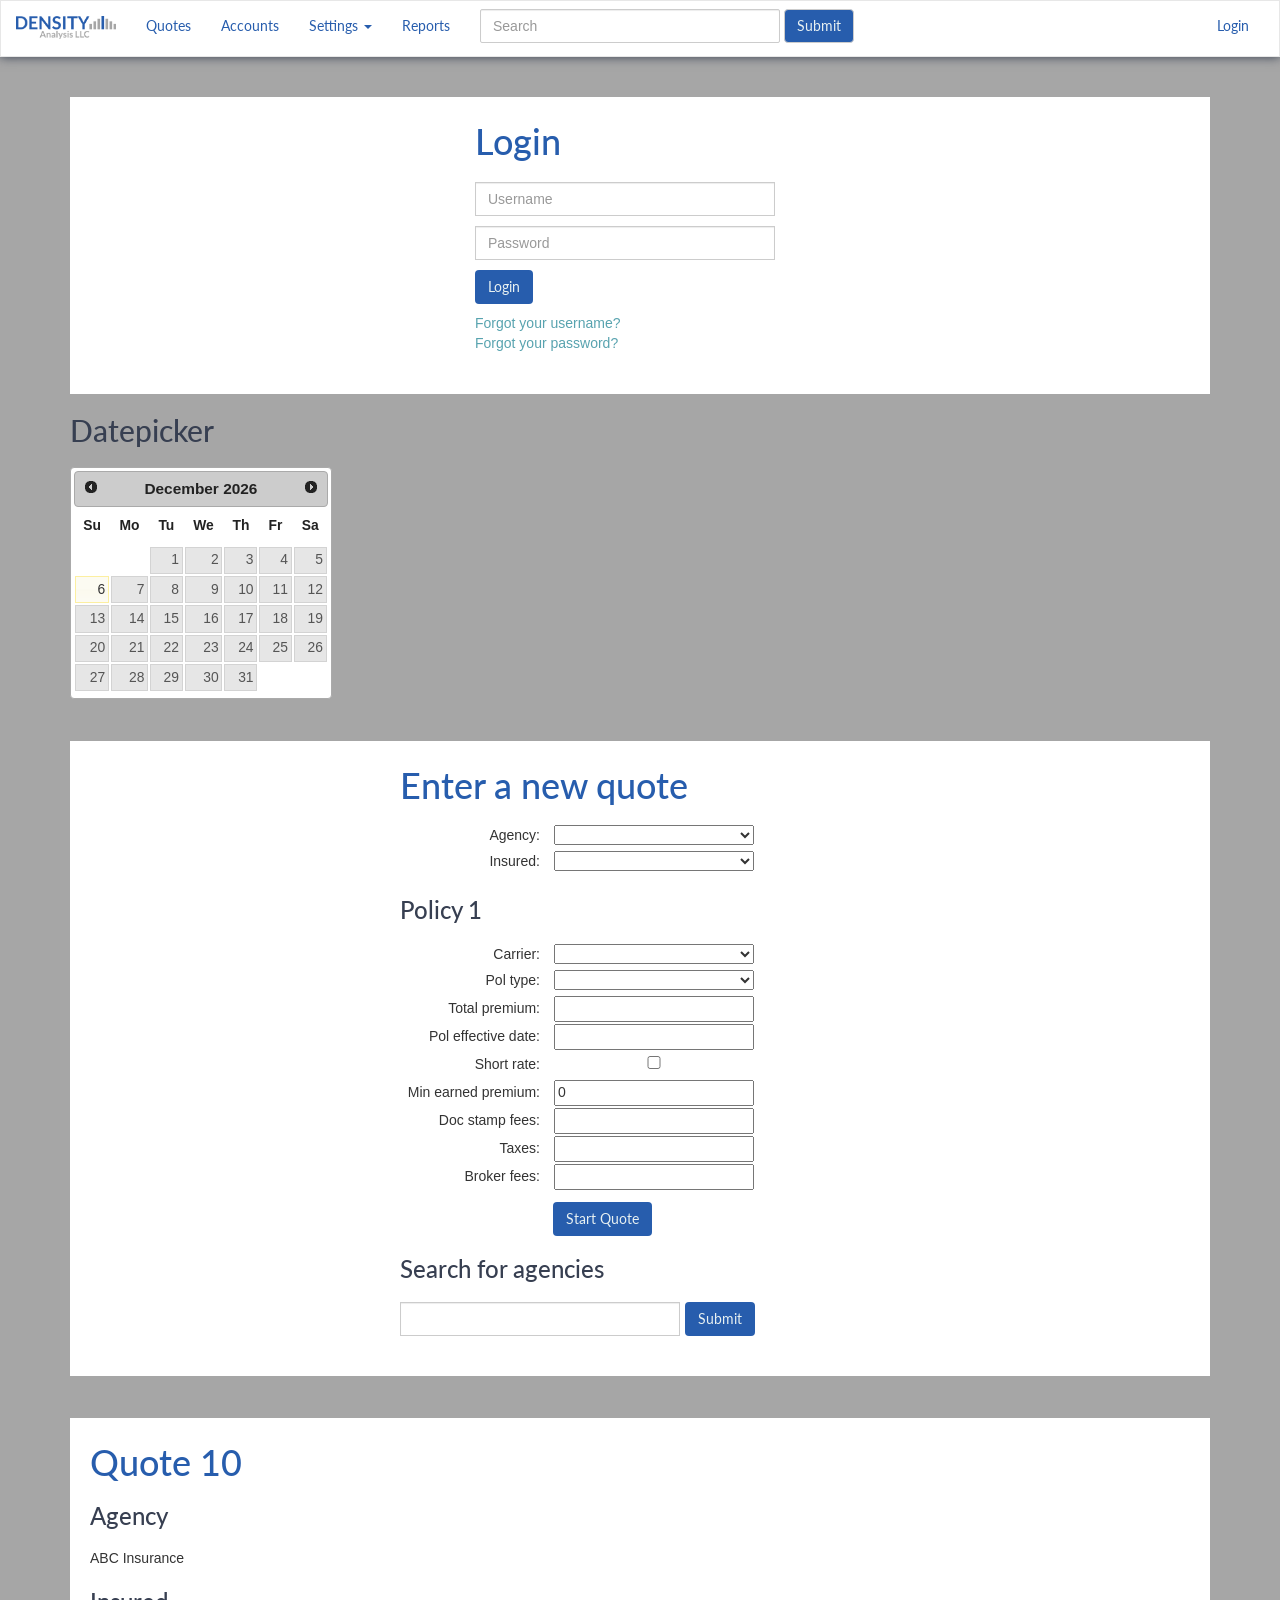
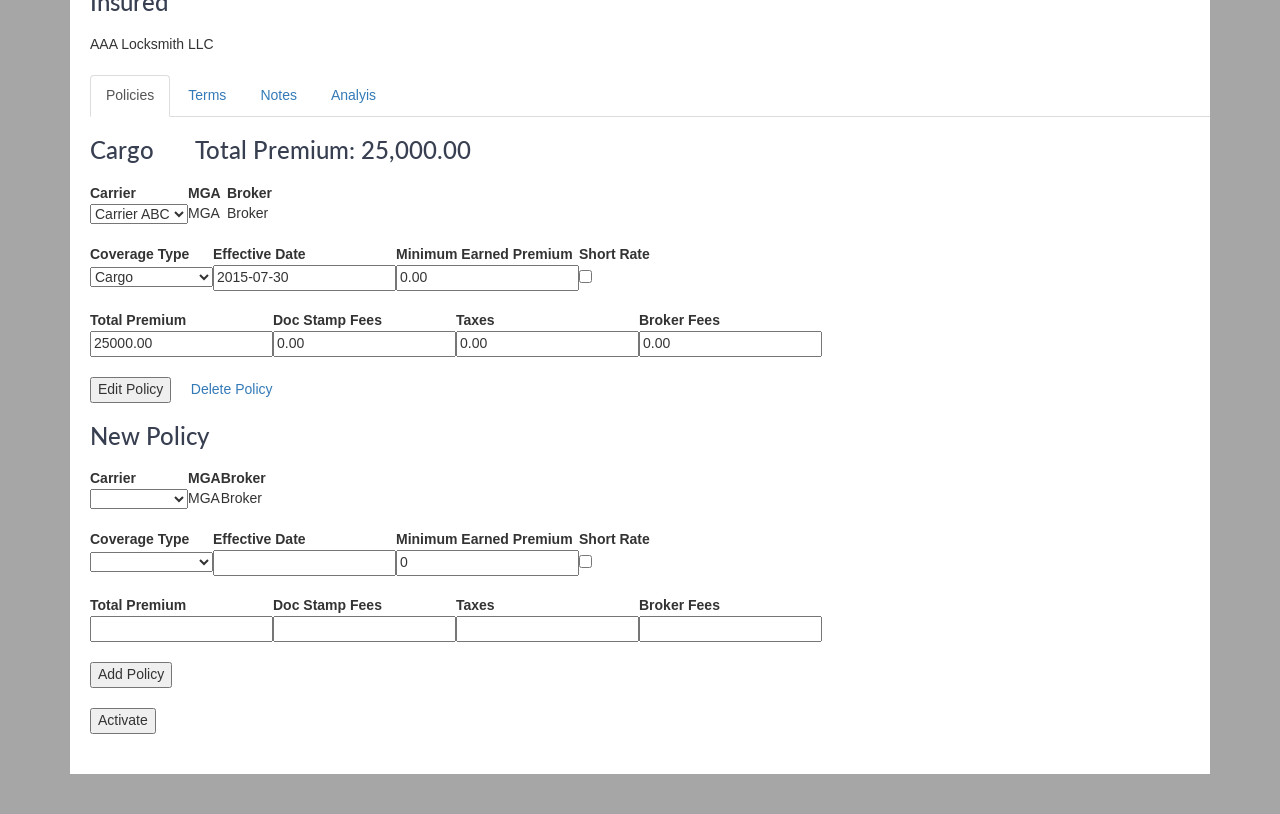
==== commit 22c426d8: "npm installed jquery-ui" ====
--- a/app/index.html
+++ b/app/index.html
@@ -5,6 +5,7 @@
   <link rel="stylesheet" type="text/css" href="css/normalize.css">
   <link rel="stylesheet" type="text/css" href="css/main.css">
   <link rel="stylesheet" type="text/css" href="https://fonts.googleapis.com/css?family=Lato:400,700,900,300">
+  <link rel="stylesheet" href="jquery-ui/jquery-ui.css">
 </head>
 <body>
 
@@ -71,6 +72,10 @@
     </form>
   </div>
 
+  <!-- Datepicker -->
+  <h2 class="demoHeaders">Datepicker</h2>
+  <div id="datepicker"></div>
+
   <hr> <!-- this is seperating each template -->
 
   <!-- NEW QUOTE FORM -->
@@ -444,5 +449,7 @@
 </div> <!-- CONTAINER -->
 
   <script src="js/main.js"></script>
+  <script src="jquery-ui/external/jquery/jquery.js"></script>
+  <script src="jquery-ui/jquery-ui.js"></script>
 </body>
 </html>
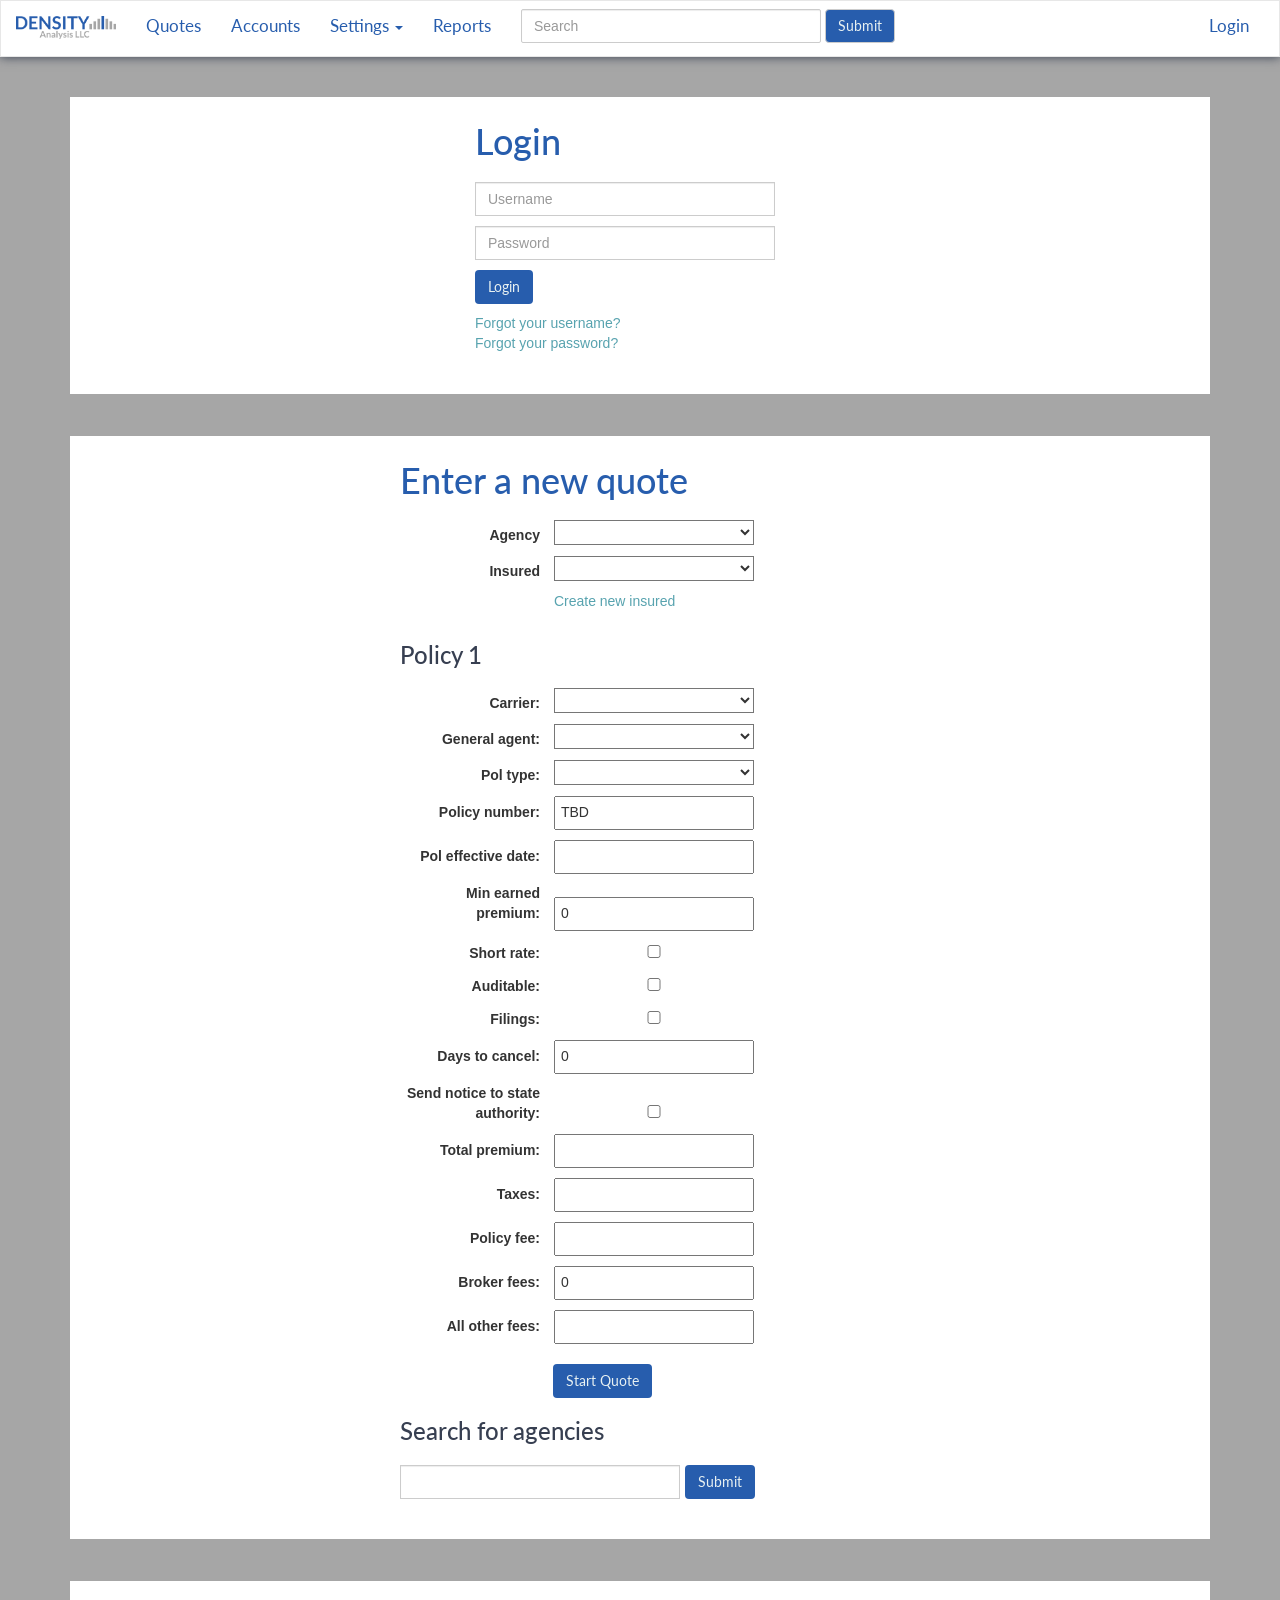
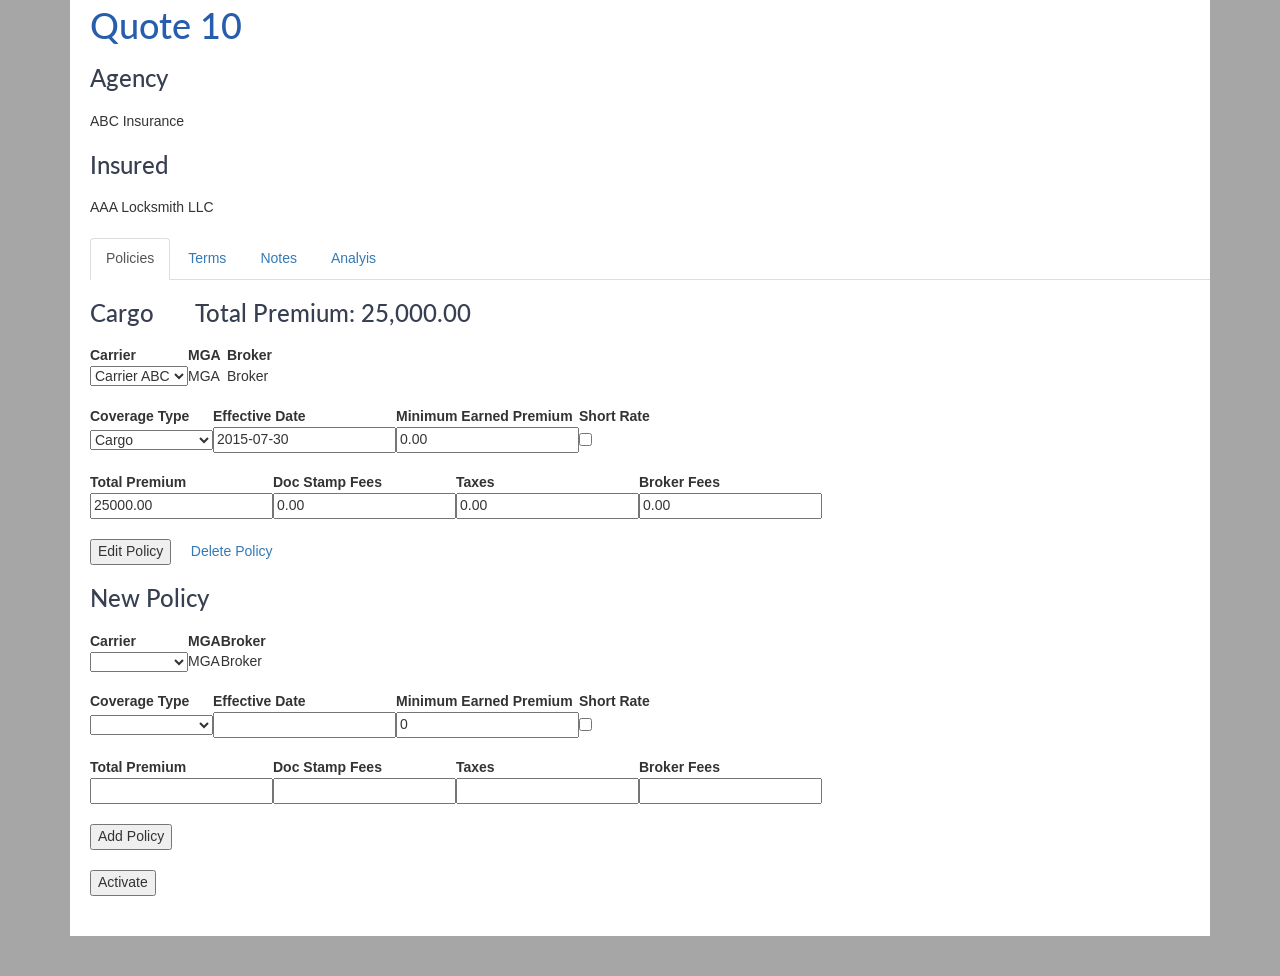
==== commit 5085731e: "updated 'new quote' view" ====
--- a/app/index.html
+++ b/app/index.html
@@ -72,10 +72,6 @@
     </form>
   </div>
 
-  <!-- Datepicker -->
-  <h2 class="demoHeaders">Datepicker</h2>
-  <div id="datepicker"></div>
-
   <hr> <!-- this is seperating each template -->
 
   <!-- NEW QUOTE FORM -->
@@ -87,20 +83,22 @@
 
       <div class="form-inputs">
 
-      <input type="hidden" name="csrfmiddlewaretoken" value="s3PNw1mniJVL12Qv9h6r1OoAvRdKr3mM" />
-
-      <label for="id_agency" class="input-left">Agency:</label>
-      <select id="id_agency" name="agency" onchange="ajaxSearch();" class="input-right">
-        <option value="" selected="selected"></option>
-        <option value="1">ABC Insurance</option>
-        <option value="2">Albo&#39;s Insurance</option>
-      </select>
-
-      <label for="id_insured" class="input-left">Insured:</label>
-      <select id="id_insured" name="insured" class="input-right">
-        <option value="" selected="selected"></option>
-        <option value="1">AAA Locksmith LLC</option>
-      </select>
+        <input type="hidden" name="csrfmiddlewaretoken" value="s3PNw1mniJVL12Qv9h6r1OoAvRdKr3mM" />
+
+        <label for="id_agency" class="input-left">Agency</label>
+        <select id="id_agency" name="agency" onchange="ajaxSearch();" class="input-right">
+          <option value="" selected="selected"></option>
+          <option value="1">ABC Insurance</option>
+          <option value="2">Albo&#39;s Insurance</option>
+        </select>
+
+        <label for="id_insured" class="input-left">Insured</label>
+        <select id="id_insured" name="insured" class="input-right">
+          <option value="" selected="selected"></option>
+          <option value="1">AAA Locksmith LLC</option>
+        </select>
+        <div class="input-left"></div>
+        <a class="input-right" href="#">Create new insured</a>
 
         <h3>Policy 1</h3>
 
@@ -109,6 +107,10 @@
           <option value="" selected="selected"></option>
           <option value="1">Carrier ABC</option>
           <option value="2">Carrier XYZ</option>
+        </select>
+        <label for="id_general_agent" class="input-left">General agent:</label>
+        <select class="input-right">
+          <option value="" selected="selected"></option>
         </select>
 
         <label for="id_pol_type" class="input-left">Pol type:</label>
@@ -120,26 +122,44 @@
           <option value="4">General Liability</option>
         </select>
 
+        <label class="input-left">Policy number:</label>
+        <input type="text" class="input-right" value="TBD"/>
+
+        <label for="id_pol_effective_date" class="input-left">Pol effective date:</label> 
+        <input type="text" id="datepicker" class="input-right"/>
+
+        <label for="id_min_earned_premium" class="input-left">Min earned premium:</label> 
+        <input id="id_min_earned_premium" name="min_earned_premium" step="0.01" type="number" value="0" class="input-right"/>
+
+        <label for="id_short_rate" class="input-left">Short rate:</label> 
+        <input id="id_short_rate" name="short_rate" type="checkbox" class="input-right"/>
+
+        <label class="input-left">Auditable:</label>
+        <input type="checkbox" class="input-right"/>
+
+        <label class="input-left">Filings:</label>
+        <input type="checkbox" class="input-right"/>
+
+        <label class="input-left">Days to cancel:</label>
+        <input step="1" type="number" class="input-right" value="0"/>
+
+        <label class="input-left">Send notice to state authority:</label>
+        <input type="checkbox" class="input-right"/>
+
         <label for="id_total_premium" class="input-left">Total premium:</label>
         <input id="id_total_premium" name="total_premium" step="0.01" type="number" class="input-right"/>
 
-        <label for="id_pol_effective_date" class="input-left">Pol effective date:</label> 
-        <input id="id_pol_effective_date" name="pol_effective_date" type="text" class="input-right"/>
-
-        <label for="id_short_rate" class="input-left">Short rate:</label> 
-        <input id="id_short_rate" name="short_rate" type="checkbox" class="input-right"/>
-
-        <label for="id_min_earned_premium" class="input-left">Min earned premium:</label> 
-        <input id="id_min_earned_premium" name="min_earned_premium" step="0.01" type="number" value="0" class="input-right"/>
-
-        <label for="id_doc_stamp_fees" class="input-left">Doc stamp fees:</label> 
-        <input id="id_doc_stamp_fees" name="doc_stamp_fees" step="0.01" type="number" class="input-right"/>
-
         <label for="id_taxes" class="input-left">Taxes:</label> 
         <input id="id_taxes" name="taxes" step="0.01" type="number" class="input-right"/> 
 
-        <label for="id_broker_fees" class="input-left">Broker fees:</label> 
-        <input id="id_broker_fees" name="broker_fees" step="0.01" type="number" class="input-right"/> 
+        <label class="input-left">Policy fee:</label>
+        <input step="0.01" type="number" class="input-right" vlaue="0"/>
+
+        <label for="id_broker_fees" class="input-left" value="0">Broker fees:</label> 
+        <input name="broker_fees" step="0.01" type="number" class="input-right" value="0"/>
+
+        <label class="input-left">All other fees:</label> 
+        <input step="0.01" type="number" class="input-right"/>  
 
       </div>
 
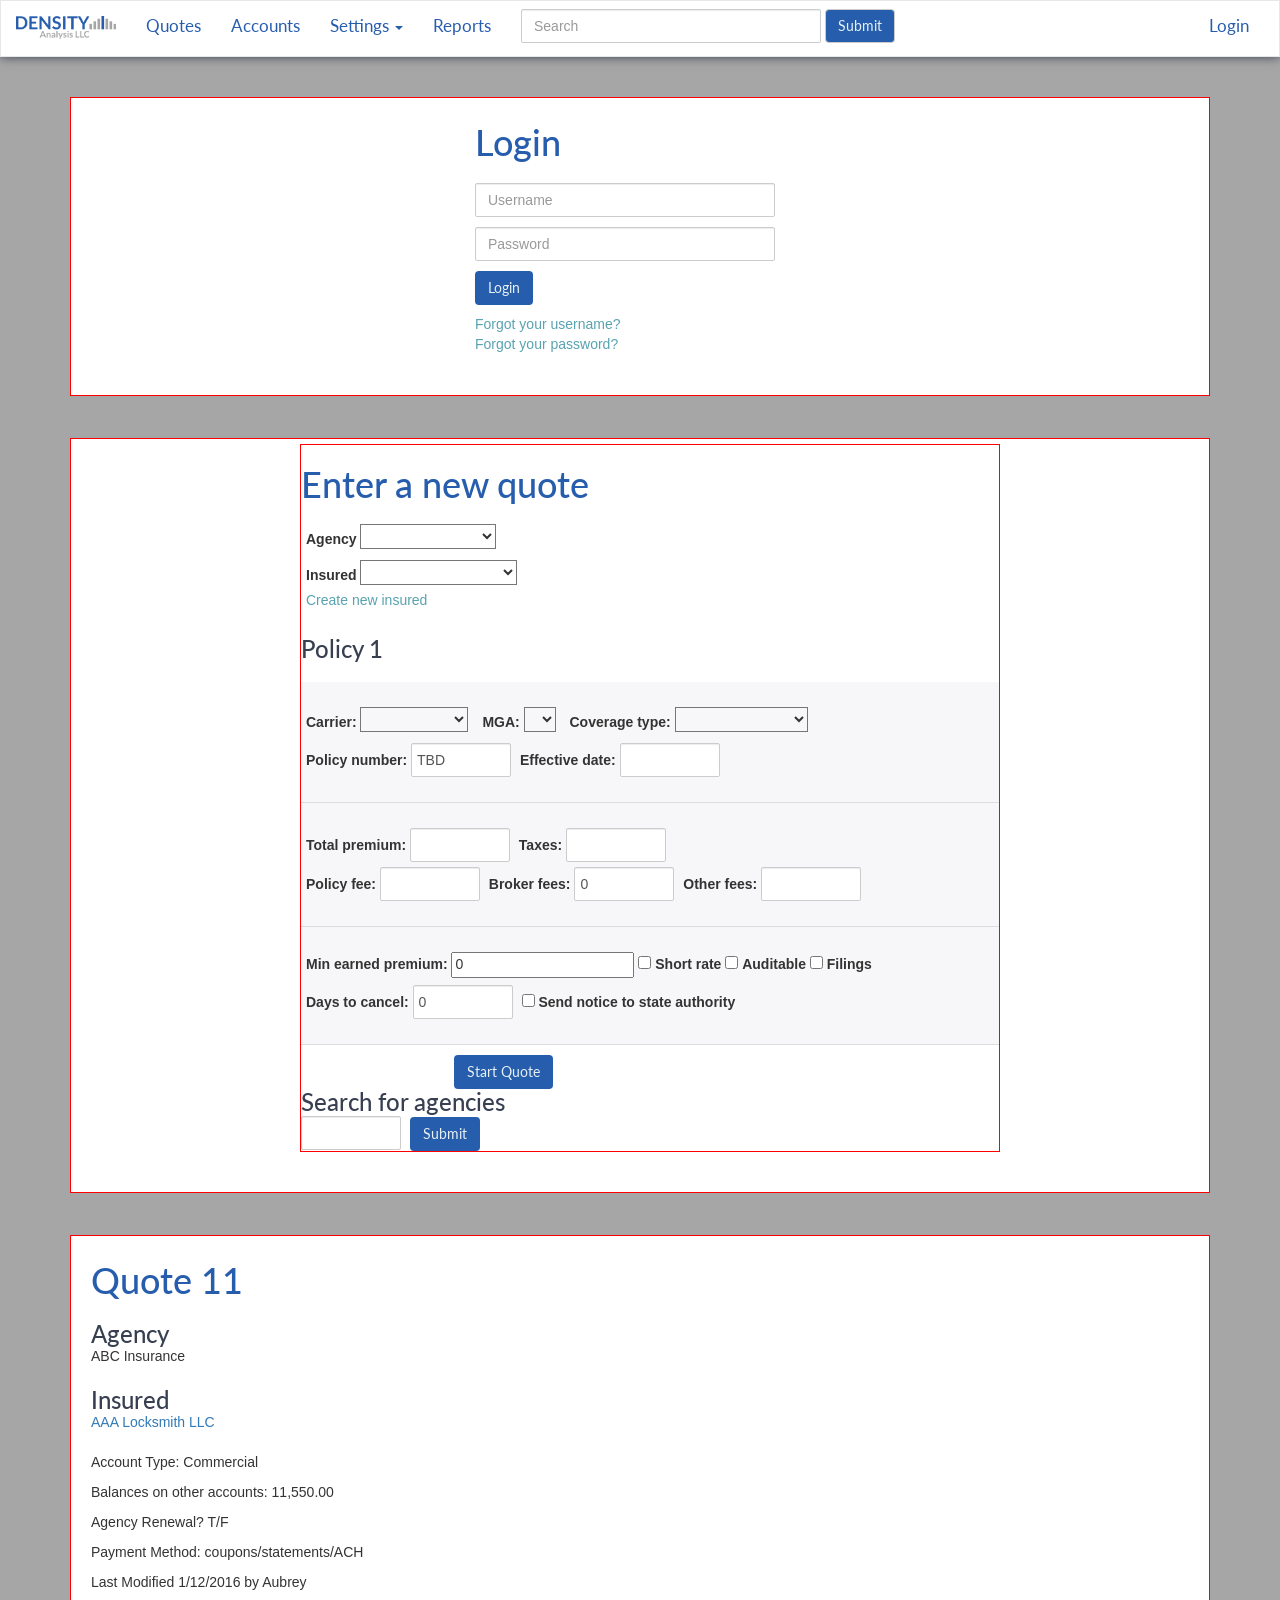
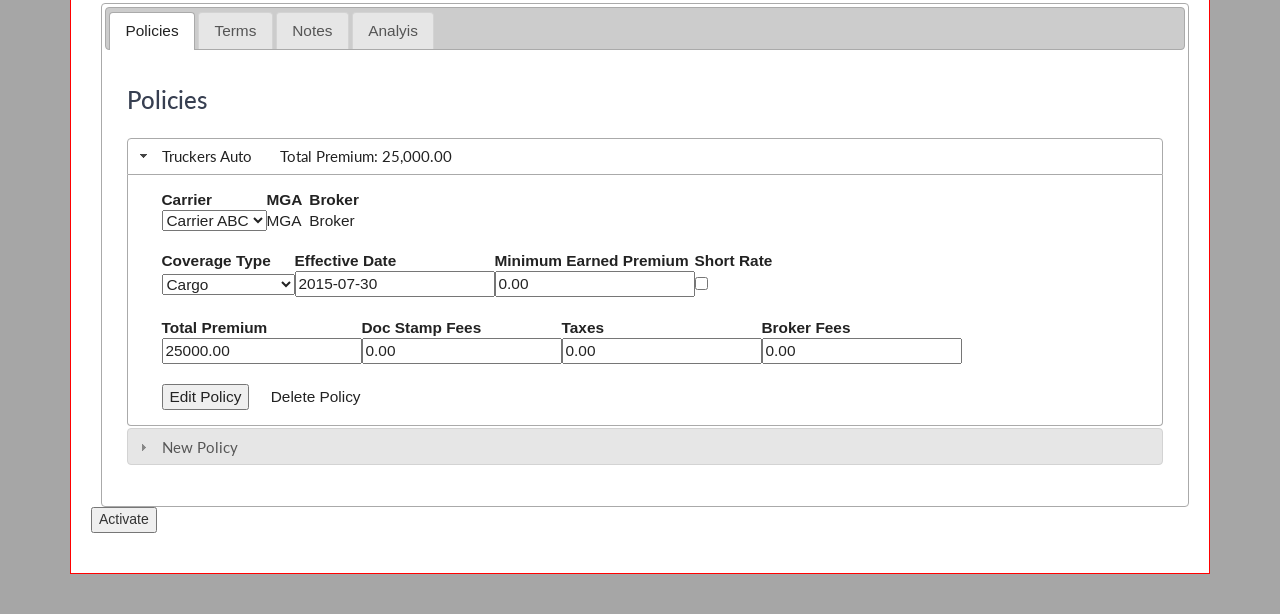
==== commit 2a2070e2: "working on new form layout" ====
--- a/app/index.html
+++ b/app/index.html
@@ -60,7 +60,7 @@
 
   <!-- LOGIN FORM -->
   <div class="form-background">
-    <form class="input-group login">
+    <form class="login">
       <h1>Login</h1>
       <input type="text" class="form-control" placeholder="Username">
       <input type="text" class="form-control" placeholder="Password">
@@ -77,90 +77,105 @@
   <!-- NEW QUOTE FORM -->
   <div class="form-background">
 
-    <form method="POST" class="input-group new-quote">
+    <form method="POST" class="new-quote">
 
       <h1>Enter a new quote</h1>
 
-      <div class="form-inputs">
-
-        <input type="hidden" name="csrfmiddlewaretoken" value="s3PNw1mniJVL12Qv9h6r1OoAvRdKr3mM" />
-
-        <label for="id_agency" class="input-left">Agency</label>
+      <input type="hidden" name="csrfmiddlewaretoken" value="s3PNw1mniJVL12Qv9h6r1OoAvRdKr3mM" />
+
+      <div class="form-row">
+        <label for="id_agency">Agency</label>
         <select id="id_agency" name="agency" onchange="ajaxSearch();" class="input-right">
           <option value="" selected="selected"></option>
           <option value="1">ABC Insurance</option>
           <option value="2">Albo&#39;s Insurance</option>
         </select>
-
-        <label for="id_insured" class="input-left">Insured</label>
+      </div>
+
+      <div class="form-row">
+        <label for="id_insured" class="">Insured</label>
         <select id="id_insured" name="insured" class="input-right">
           <option value="" selected="selected"></option>
           <option value="1">AAA Locksmith LLC</option>
         </select>
         <div class="input-left"></div>
         <a class="input-right" href="#">Create new insured</a>
-
-        <h3>Policy 1</h3>
-
-        <label for="id_carrier" class="input-left">Carrier:</label>
-        <select id="id_carrier" name="carrier" class="input-right">
-          <option value="" selected="selected"></option>
-          <option value="1">Carrier ABC</option>
-          <option value="2">Carrier XYZ</option>
-        </select>
-        <label for="id_general_agent" class="input-left">General agent:</label>
-        <select class="input-right">
-          <option value="" selected="selected"></option>
-        </select>
-
-        <label for="id_pol_type" class="input-left">Pol type:</label>
-        <select id="id_pol_type" name="pol_type" class="input-right">
-          <option value="" selected="selected"></option>
-          <option value="1">Cargo</option>
-          <option value="2">Windstorm</option>
-          <option value="3">Truckers Auto</option>
-          <option value="4">General Liability</option>
-        </select>
-
-        <label class="input-left">Policy number:</label>
-        <input type="text" class="input-right" value="TBD"/>
-
-        <label for="id_pol_effective_date" class="input-left">Pol effective date:</label> 
-        <input type="text" id="datepicker" class="input-right"/>
-
-        <label for="id_min_earned_premium" class="input-left">Min earned premium:</label> 
-        <input id="id_min_earned_premium" name="min_earned_premium" step="0.01" type="number" value="0" class="input-right"/>
-
-        <label for="id_short_rate" class="input-left">Short rate:</label> 
-        <input id="id_short_rate" name="short_rate" type="checkbox" class="input-right"/>
-
-        <label class="input-left">Auditable:</label>
-        <input type="checkbox" class="input-right"/>
-
-        <label class="input-left">Filings:</label>
-        <input type="checkbox" class="input-right"/>
-
-        <label class="input-left">Days to cancel:</label>
-        <input step="1" type="number" class="input-right" value="0"/>
-
-        <label class="input-left">Send notice to state authority:</label>
-        <input type="checkbox" class="input-right"/>
-
-        <label for="id_total_premium" class="input-left">Total premium:</label>
-        <input id="id_total_premium" name="total_premium" step="0.01" type="number" class="input-right"/>
-
-        <label for="id_taxes" class="input-left">Taxes:</label> 
-        <input id="id_taxes" name="taxes" step="0.01" type="number" class="input-right"/> 
-
-        <label class="input-left">Policy fee:</label>
-        <input step="0.01" type="number" class="input-right" vlaue="0"/>
-
-        <label for="id_broker_fees" class="input-left" value="0">Broker fees:</label> 
-        <input name="broker_fees" step="0.01" type="number" class="input-right" value="0"/>
-
-        <label class="input-left">All other fees:</label> 
-        <input step="0.01" type="number" class="input-right"/>  
-
+      </div>
+
+      <br>
+      <h3>Policy 1</h3>
+      <br>
+
+      <div class="form-section">
+        <div class="form-row">
+          <label for="id_carrier">Carrier:</label>
+          <select id="id_carrier" name="carrier" class="">
+            <option value="" selected="selected"></option>
+            <option value="1">Carrier ABC</option>
+            <option value="2">Carrier XYZ</option>
+          </select>
+          <label for="id_general_agent">MGA:</label>
+          <select>
+            <option value="" selected="selected"></option>
+          </select>
+          <label for="id_pol_type">Coverage type:</label>
+          <select id="id_pol_type" name="pol_type">
+            <option value="" selected="selected"></option>
+            <option value="1">Cargo</option>
+            <option value="2">Windstorm</option>
+            <option value="3">Truckers Auto</option>
+            <option value="4">General Liability</option>
+          </select>
+        </div>
+        <div class="form-row">
+          <label class="">Policy number:</label>
+          <input type="text" class="form-control" value="TBD"/>
+          <label for="id_pol_effective_date">Effective date:</label> 
+          <input type="text" id="datepicker" class="form-control"/>
+        </div>
+      </div>
+
+      <div class="form-section">
+        <div class="form-row">
+          <label for="id_total_premium">Total premium:</label>
+          <input id="id_total_premium" name="total_premium" step="0.01" type="number" class="form-control"/>
+
+          <label for="id_taxes">Taxes:</label> 
+          <input id="id_taxes" name="taxes" step="0.01" type="number" class="form-control"/> 
+        </div>
+        <div class="form-row">
+          <label>Policy fee:</label>
+          <input step="0.01" type="number" class="form-control" vlaue="0"/>
+
+          <label for="id_broker_fees" value="0">Broker fees:</label> 
+          <input name="broker_fees" step="0.01" type="number" class="form-control" value="0"/>
+
+          <label>Other fees:</label> 
+          <input step="0.01" type="number" class="form-control"/>
+        </div>
+      </div> 
+
+      <div class="form-section">
+        <div class="form-row">
+          <label for="id_min_earned_premium">Min earned premium:</label> 
+          <input id="id_min_earned_premium" name="min_earned_premium" step="0.01" type="number" value="0" class="input-right"/>
+
+          <input id="id_short_rate" name="short_rate" type="checkbox" class="input-right"/>
+          <label for="id_short_rate">Short rate</label>
+
+          <input type="checkbox" class="input-right"/>
+          <label>Auditable</label>
+
+          <input type="checkbox" class="input-right"/>
+          <label>Filings</label>
+        </div>
+        <div class="form-row">
+          <label>Days to cancel:</label>
+          <input step="1" type="number" class="form-control" value="0"/>
+
+          <input type="checkbox" class="input-right"/> 
+          <label>Send notice to state authority</label>
+        </div>
       </div>
 
       <div class="form-submit">
@@ -179,291 +194,300 @@
   <hr> <!-- this is seperating each template -->
 
   <!-- QUOTE TERMS -->
-  <div id="quote-terms" class="form-background">
-    <h1>Quote 10</h1>
+  <div class="form-background">
+    <h1>Quote 11</h1>
 
     <h3>Agency</h3>
     ABC Insurance
-
-    <h3>Insured</h3>
-    AAA Locksmith LLC
     <br>
     <br>
 
-    <div class="quote-terms">
-      <ul class="nav nav-tabs">
-        <li role="presentation" class="tab-policies active"><a href="#quote-terms">Policies</a></li>
-        <li role="presentation" class="tab-terms"><a href="#quote-terms">Terms</a></li>
-        <li role="presentation" class="tab-notes"><a href="#quote-terms">Notes</a></li>
-        <li role="presentation" class="tab-analysis"><a href="#quote-terms">Analyis</a></li>
+    <h3>Insured</h3>
+    <a href="/insured_setup/1">AAA Locksmith LLC</a>
+    <br>
+    <br>
+
+    <p>Account Type:  Commercial</p>
+    <p>Balances on other accounts: 11,550.00</p>
+    <p>Agency Renewal? T/F</p>
+    <p>Payment Method: coupons/statements/ACH</p>
+    <p>Last Modified 1/12/2016 by Aubrey</p>
+
+    <div id="tabs" class="quote-terms">
+      <ul>
+        <li><a href="#policies">Policies</a></li>
+        <li><a href="#terms">Terms</a></li>
+        <li><a href="#notes">Notes</a></li>
+        <li><a href="#analysis">Analyis</a></li>
       </ul>
 
-      <div id="tabs">
-        <!-- TAB-POLICIES -->
-        <div id="policies">
-
-          <h3> Cargo &nbsp &nbsp &nbsp Total Premium: 25,000.00 </h3>
-
-          <div>
-            <form method="POST">
-              <table>
-                <tr>
-                  <input type="hidden" name="csrfmiddlewaretoken" value="s3PNw1mniJVL12Qv9h6r1OoAvRdKr3mM" />
-                  <th> Carrier </th>
-                  <th> MGA </th>
-                  <th> Broker </th>
-                </tr>
-                <tr>
-                  <td>
-                    <select id="" name="carrier">
-                      <option value=""></option>  
-                      <option value="1" selected="selected">Carrier ABC</option>
-                      <option value="2">Carrier XYZ</option>
-                    </select>
-                  </td>
-                  <td>MGA &nbsp </td>
-                  <td>Broker</td>
-                </tr>
-              </table>
-              <br>
-              <table>
-                <tr>
-                  <th> Coverage Type </th>
-                  <th> Effective Date </th>
-                  <th> Minimum Earned Premium </th>
-                  <th> Short Rate </th>
-                </tr>
-                <tr>
-                  <td>
-                    <select id="" name="pol_type">
-                      <option value=""></option>
-                      <option value="1" selected="selected">Cargo</option>
-                      <option value="2">Windstorm</option>
-                      <option value="3">Truckers Auto</option>
-                      <option value="4">General Liability</option>
-                    </select>
-                  </td>
-                  <td><input id="" name="pol_effective_date" type="text" value="2015-07-30" /></td>
-                  <td><input id="" name="min_earned_premium" step="0.01" type="number" value="0.00" /></td>
-                  <td><input id="" name="short_rate" type="checkbox" /></td>
-                </tr>
-              </table>
-              <br>
-              <table>
-                <tr>
-                  <th> Total Premium </th>
-                  <th> Doc Stamp Fees </th>
-                  <th> Taxes </th>
-                  <th> Broker Fees </th>
-                  <th></th>
-                  <th></th>
-                </tr> <!--
-                <tr>
-                  <td><input type='input' name='total_premium' value='25,000.00' /></td>
-                  <td><input type='input' name='doc_stamp_fees' value='0.00' /></td>
-                  <td><input type='input' name='taxes' value='0.00' /></td>
-                  <td><input type='input' name='broker_fees' value='0.00' /></td>
-                </tr> -->
-                <tr>
-                  <td><input id="" name="total_premium" step="0.01" type="number" value="25000.00" /></td>
-                  <td><input id="" name="doc_stamp_fees" step="0.01" type="number" value="0.00" /></td>
-                  <td><input id="" name="taxes" step="0.01" type="number" value="0.00" /></td>
-                  <td><input id="" name="broker_fees" step="0.01" type="number" value="0.00" /></td>
-                </tr>
-              </table>
-              <br>
-              <table>
-                <tr>
-                  <td><input type="hidden" name="current_policy" id="current_policy" value="12" /></td>
-                  <td><input type="submit" name="submit" value="Edit Policy" /></td>
-                  <td> &nbsp &nbsp &nbsp </td>
-                  <td><a href="">Delete Policy</a></td>
-                </tr>
-              </table>
-            </form>
-          </div>
-                
-          <h3> New Policy </h3>
-
-          <div>
-            <form method="POST">
-              <table>
-                <tr>
-                  <input type="hidden" name="csrfmiddlewaretoken" value="s3PNw1mniJVL12Qv9h6r1OoAvRdKr3mM" />
-                  <th> Carrier </th>
-                  <th> MGA </th>
-                  <th> Broker </th>
-                </tr>
-                <tr>
-                  <td>
-                    <select id="" name="carrier">
-                      <option value="" selected="selected"></option>
-                      <option value="1">Carrier ABC</option>
-                      <option value="2">Carrier XYZ</option>
-                    </select>
-                  </td>
-                  <td>MGA</td>
-                  <td>Broker</td>
-                </tr>
-              </table>
-              <br>
-              <table>
-                <tr>
-                  <th> Coverage Type </th>
-                  <th> Effective Date </th>
-                  <th> Minimum Earned Premium </th>
-                  <th> Short Rate </th> 
-                </tr>
-                <tr>
-                  <td>
-                    <select id="" name="pol_type">
-                      <option value="" selected="selected"></option>
-                      <option value="1">Cargo</option>
-                      <option value="2">Windstorm</option>
-                      <option value="3">Truckers Auto</option>
-                      <option value="4">General Liability</option>
-                    </select>
-                  </td>
-                  <td><input id="" name="pol_effective_date" type="text" /></td> <!-- Needs class 'hasDatePicker' -->
-                  <td><input id="" name="min_earned_premium" step="0.01" type="number" value="0" /></td>
-                  <td><input id="" name="short_rate" type="checkbox" /></td>
-                </tr>
-              </table>
-              <br>
-              <table>
-                <tr>
-                  <th> Total Premium </th>
-                  <th> Doc Stamp Fees </th>
-                  <th> Taxes </th>
-                  <th> Broker Fees </th>
-                </tr>
-                <tr>
-                  <td><input id="" name="total_premium" step="0.01" type="number" /></td>
-                  <td><input id="" name="doc_stamp_fees" step="0.01" type="number" /></td>
-                  <td><input id="" name="taxes" step="0.01" type="number" /></td>
-                  <td><input id="" name="broker_fees" step="0.01" type="number" /></td>
-                </tr>
-              </table>
-              <br>
-              <table>
-                <tr>
-                  <td></td>
-                  <td><input type="submit" name="submit" value="Add Policy" /></td>
-                </tr>
-              </table>
-            </form>
-          </div>
-
-        </div> <!-- TAB-POLICIES -->
-    
-        <!-- TAB-TERMS -->
-        <div id="terms" class="hidden">
-          <h1>Quote Terms</h1>
+      <!-- TAB-POLICIES -->
+      <div id="policies">
+      <br>
+      <h3>Policies</h3>
+      <br>
+        <div id="accordion">
+
+        <h3> Truckers Auto &nbsp &nbsp &nbsp Total Premium: 25,000.00 </h3>
+        <form method="POST">
+          <table>
+            <tr>
+              <input type="hidden" name="csrfmiddlewaretoken" value="s3PNw1mniJVL12Qv9h6r1OoAvRdKr3mM" />
+              <th> Carrier </th>
+              <th> MGA </th>
+              <th> Broker </th>
+            </tr>
+            <tr>
+              <td>
+                <select id="" name="carrier">
+                  <option value=""></option>  
+                  <option value="1" selected="selected">Carrier ABC</option>
+                  <option value="2">Carrier XYZ</option>
+                </select>
+              </td>
+              <td>MGA &nbsp </td>
+              <td>Broker</td>
+            </tr>
+          </table>
+          <br>
+          <table>
+            <tr>
+              <th> Coverage Type </th>
+              <th> Effective Date </th>
+              <th> Minimum Earned Premium </th>
+              <th> Short Rate </th>
+            </tr>
+            <tr>
+              <td>
+                <select id="" name="pol_type">
+                  <option value=""></option>
+                  <option value="1" selected="selected">Cargo</option>
+                  <option value="2">Windstorm</option>
+                  <option value="3">Truckers Auto</option>
+                  <option value="4">General Liability</option>
+                </select>
+              </td>
+              <td><input id="" name="pol_effective_date" type="text" value="2015-07-30" /></td>
+              <td><input id="" name="min_earned_premium" step="0.01" type="number" value="0.00" /></td>
+              <td><input id="" name="short_rate" type="checkbox" /></td>
+            </tr>
+          </table>
+          <br>
+          <table>
+            <tr>
+              <th> Total Premium </th>
+              <th> Doc Stamp Fees </th>
+              <th> Taxes </th>
+              <th> Broker Fees </th>
+              <th></th>
+              <th></th>
+            </tr> <!--
+            <tr>
+              <td><input type='input' name='total_premium' value='25,000.00' /></td>
+              <td><input type='input' name='doc_stamp_fees' value='0.00' /></td>
+              <td><input type='input' name='taxes' value='0.00' /></td>
+              <td><input type='input' name='broker_fees' value='0.00' /></td>
+            </tr> -->
+            <tr>
+              <td><input id="" name="total_premium" step="0.01" type="number" value="25000.00" /></td>
+              <td><input id="" name="doc_stamp_fees" step="0.01" type="number" value="0.00" /></td>
+              <td><input id="" name="taxes" step="0.01" type="number" value="0.00" /></td>
+              <td><input id="" name="broker_fees" step="0.01" type="number" value="0.00" /></td>
+            </tr>
+          </table>
+          <br>
+          <table>
+            <tr>
+              <td><input type="hidden" name="current_policy" id="current_policy" value="12" /></td>
+              <td><input type="submit" name="submit" value="Edit Policy" /></td>
+              <td> &nbsp &nbsp &nbsp </td>
+              <td><a href="">Delete Policy</a></td>
+            </tr>
+          </table>
+        </form>
+
+              
+        <h3> New Policy </h3>
+
+        <div>
           <form method="POST">
-            <input type="hidden" name="csrfmiddlewaretoken" value="s3PNw1mniJVL12Qv9h6r1OoAvRdKr3mM" />
-            <table id="quote" class="table">
-              <tr>
-                <td>Total Premium: $25,000.00</td>
-                <td>Down Payment: <br> $<input id="" name="default_dp" step="0.01" type="number" value="6250.00" /> 25.0%</td>
-                <td>Amount Financed: $ 18,750.00</td>
-              </tr>
-              <tr>
-                <td>First Due Date: <input id="" name="first_due_date" type="text" value="2015-08-29" /></td>
-                <td>Number of Installments: <input id="" min="0" name="num_of_install" type="number" value="9" /></td>
-                <td>Payment Schedule: 
-                  <select id="" name="payment_schedule">
-                    <option value="Monthly" selected="selected">Monthly</option>
-                    <option value="Quarterly">Quarterly</option>
-                    <option value="Semi-annually">Semi-annually</option>
+            <table>
+              <tr>
+                <input type="hidden" name="csrfmiddlewaretoken" value="s3PNw1mniJVL12Qv9h6r1OoAvRdKr3mM" />
+                <th> Carrier </th>
+                <th> MGA </th>
+                <th> Broker </th>
+              </tr>
+              <tr>
+                <td>
+                  <select id="" name="carrier">
+                    <option value="" selected="selected"></option>
+                    <option value="1">Carrier ABC</option>
+                    <option value="2">Carrier XYZ</option>
                   </select>
                 </td>
-              </tr>
-              <tr>
-                <td>Interest Rate: 7.00% </td>
-                <td>Finance Charge: $ 551.13</td>
-                <td>Setup Fee: <input id="" name="setup_fee" step="0.01" type="number" value="0.00" /></td>
-              </tr>
-              <tr>
-                <td>Payments: $ 2,144.57</td>
-                <td>Total of Payments: $ 19,301.13</td>
-                <td>Agency Compensation: $78.73</td>
-              </tr>
-              <tr>
-                <td>Override Minimums: <input id="" name="override_mep" type="checkbox" /></td>
-                <td>Equal Installments: <input id="" name="equal_payments" type="checkbox" /></td>
-              </tr>
-            </table>
-            <input type="submit" name="submit" value="Edit Terms" />
-          </form>
-          
-          <h3>Interest Rate Detail</h3>
-          <div id="rateAccordion">
-            <table id="rates" class="table">
-              <form method="POST">
-                <input type="hidden" name="csrfmiddlewaretoken" value="s3PNw1mniJVL12Qv9h6r1OoAvRdKr3mM" />
-                <tr>
-                  <td>Buy Rate: <input id="" name="buy_rate" step="0.01" type="number" value="6.00" />%</td>
-                  <td>Agency Compensation: <input id="" name="agency_comp" step="0.01" type="number" value="1.00" />%</td>
-                  <td>Broker Compensation: <input id="" name="broker_comp" step="0.01" type="number" value="0.00" />%</td>
-                  <td>Program Compensation: <input id="" name="program_comp" step="0.01" type="number" value="0.00" />%</td>
-                </tr>
-                <tr>
-                  <td>$472.40</td>
-                  <td>$78.73</td>
-                  <td>$0.00</td>
-                  <td>$0.00</td>
-                </tr>
-                <input type="submit" name="submit" value="Edit Rates" />
-              </form>
-            </table>
-          </div>
-        </div> <!-- TAB-TERMS -->
-
-        <!-- TAB-NOTES -->
-        <div id="notes" class="hidden">
-          <h3>Notes</h3>
-          <form method="POST">
-            <input type="hidden" name="csrfmiddlewaretoken" value="s3PNw1mniJVL12Qv9h6r1OoAvRdKr3mM" />
-            <table>
-              <tr>
-                <td> 7/30/2015 &nbsp &nbsp </td>
-                <td> Hoot &amp; holler </td>
-            <!-- Order these by time, only show date unless created today -->
-              </tr>
-              <tr>
-                <td><input type="hidden" name="quote" id="" value="10" /></td>
+                <td>MGA</td>
+                <td>Broker</td>
               </tr>
             </table>
             <br>
-            <textarea id="note" name="note" cols="60" rows="4"></textarea>
+            <table>
+              <tr>
+                <th> Coverage Type </th>
+                <th> Effective Date </th>
+                <th> Minimum Earned Premium </th>
+                <th> Short Rate </th> 
+              </tr>
+              <tr>
+                <td>
+                  <select id="" name="pol_type">
+                    <option value="" selected="selected"></option>
+                    <option value="1">Cargo</option>
+                    <option value="2">Windstorm</option>
+                    <option value="3">Truckers Auto</option>
+                    <option value="4">General Liability</option>
+                  </select>
+                </td>
+                <td><input id="" name="pol_effective_date" type="text" /></td> <!-- Needs class 'hasDatePicker' -->
+                <td><input id="" name="min_earned_premium" step="0.01" type="number" value="0" /></td>
+                <td><input id="" name="short_rate" type="checkbox" /></td>
+              </tr>
+            </table>
             <br>
-            <input type="submit" name="submit" id="" value="Add Note" >
+            <table>
+              <tr>
+                <th> Total Premium </th>
+                <th> Doc Stamp Fees </th>
+                <th> Taxes </th>
+                <th> Broker Fees </th>
+              </tr>
+              <tr>
+                <td><input id="" name="total_premium" step="0.01" type="number" /></td>
+                <td><input id="" name="doc_stamp_fees" step="0.01" type="number" /></td>
+                <td><input id="" name="taxes" step="0.01" type="number" /></td>
+                <td><input id="" name="broker_fees" step="0.01" type="number" /></td>
+              </tr>
+            </table>
+            <br>
+            <table>
+              <tr>
+                <td></td>
+                <td><input type="submit" name="submit" value="Add Policy" /></td>
+              </tr>
+            </table>
           </form>
         </div>
-
-        <!-- TAB-ANALYSIS -->
-        <div id="analysis" class="hidden">
-          <h3>Analysis</h3>
-          <p>Graphs and such go here</p>
-          
-          <div style="height:200px;">
-            <div id="curve_chart"></div>
-            <div id="gauge_div"></div>
-            <!-- Try putting the JavaScript to create it below here so it can load
-              after the rest is loaded-->
-          </div>
-        </div>
-      </div> <!-- TABS -->
-
-      <br>
-
-      <div>
+        </div> <!-- ACCORDION -->
+      </div> <!-- TAB-POLICIES -->
+    
+      <!-- TAB-TERMS -->
+      <div id="terms" class="hidden">
+        <h1>Quote Terms</h1>
         <form method="POST">
           <input type="hidden" name="csrfmiddlewaretoken" value="s3PNw1mniJVL12Qv9h6r1OoAvRdKr3mM" />
-          <input type="submit" name="submit" value="Activate" />
+          <table id="quote" class="table">
+            <tr>
+              <td>Total Premium: $25,000.00</td>
+              <td>Down Payment: <br> $<input id="" name="default_dp" step="0.01" type="number" value="6250.00" /> 25.0%</td>
+              <td>Amount Financed: $ 18,750.00</td>
+            </tr>
+            <tr>
+              <td>First Due Date: <input id="" name="first_due_date" type="text" value="2015-08-29" /></td>
+              <td>Number of Installments: <input id="" min="0" name="num_of_install" type="number" value="9" /></td>
+              <td>Payment Schedule: 
+                <select id="" name="payment_schedule">
+                  <option value="Monthly" selected="selected">Monthly</option>
+                  <option value="Quarterly">Quarterly</option>
+                  <option value="Semi-annually">Semi-annually</option>
+                </select>
+              </td>
+            </tr>
+            <tr>
+              <td>Interest Rate: 7.00% </td>
+              <td>Finance Charge: $ 551.13</td>
+              <td>Setup Fee: <input id="" name="setup_fee" step="0.01" type="number" value="0.00" /></td>
+            </tr>
+            <tr>
+              <td>Payments: $ 2,144.57</td>
+              <td>Total of Payments: $ 19,301.13</td>
+              <td>Agency Compensation: $78.73</td>
+            </tr>
+            <tr>
+              <td>Override Minimums: <input id="" name="override_mep" type="checkbox" /></td>
+              <td>Equal Installments: <input id="" name="equal_payments" type="checkbox" /></td>
+            </tr>
+          </table>
+          <input type="submit" name="submit" value="Edit Terms" />
         </form>
-      </div>
+        
+        <h3>Interest Rate Detail</h3>
+        <div id="rateAccordion">
+          <table id="rates" class="table">
+            <form method="POST">
+              <input type="hidden" name="csrfmiddlewaretoken" value="s3PNw1mniJVL12Qv9h6r1OoAvRdKr3mM" />
+              <tr>
+                <td>Buy Rate: <input id="" name="buy_rate" step="0.01" type="number" value="6.00" />%</td>
+                <td>Agency Compensation: <input id="" name="agency_comp" step="0.01" type="number" value="1.00" />%</td>
+                <td>Broker Compensation: <input id="" name="broker_comp" step="0.01" type="number" value="0.00" />%</td>
+                <td>Program Compensation: <input id="" name="program_comp" step="0.01" type="number" value="0.00" />%</td>
+              </tr>
+              <tr>
+                <td>$472.40</td>
+                <td>$78.73</td>
+                <td>$0.00</td>
+                <td>$0.00</td>
+              </tr>
+              <input type="submit" name="submit" value="Edit Rates" />
+            </form>
+          </table>
+        </div>
+      </div> <!-- TAB-TERMS -->
+
+      <!-- TAB-NOTES -->
+      <div id="notes" class="hidden">
+        <h3>Notes</h3>
+        <form method="POST">
+          <input type="hidden" name="csrfmiddlewaretoken" value="s3PNw1mniJVL12Qv9h6r1OoAvRdKr3mM" />
+          <table>
+            <tr>
+              <td> 7/30/2015 &nbsp &nbsp </td>
+              <td> Hoot &amp; holler </td>
+          <!-- Order these by time, only show date unless created today -->
+            </tr>
+            <tr>
+              <td><input type="hidden" name="quote" id="" value="10" /></td>
+            </tr>
+          </table>
+          <br>
+          <textarea id="note" name="note" cols="60" rows="4"></textarea>
+          <br>
+          <input type="submit" name="submit" id="" value="Add Note" >
+        </form>
+      </div>
+
+      <!-- TAB-ANALYSIS -->
+      <div id="analysis" class="hidden">
+        <h3>Analysis</h3>
+        <p>Graphs and such go here</p>
+        
+        <div style="height:200px;">
+          <div id="curve_chart"></div>
+          <div id="gauge_div"></div>
+          <!-- Try putting the JavaScript to create it below here so it can load
+            after the rest is loaded-->
+        </div>
+      </div>
+
+      <br>
     </div> <!-- QUOTE TERMS -->
+
+    <div>
+      <form method="POST">
+        <input type="hidden" name="csrfmiddlewaretoken" value="s3PNw1mniJVL12Qv9h6r1OoAvRdKr3mM" />
+        <input type="submit" name="submit" value="Activate" />
+      </form>
+    </div>
+
   </div> <!--FORM BACKGROUND (QUOTE TERMS) -->
 
 </div> <!-- CONTAINER -->
